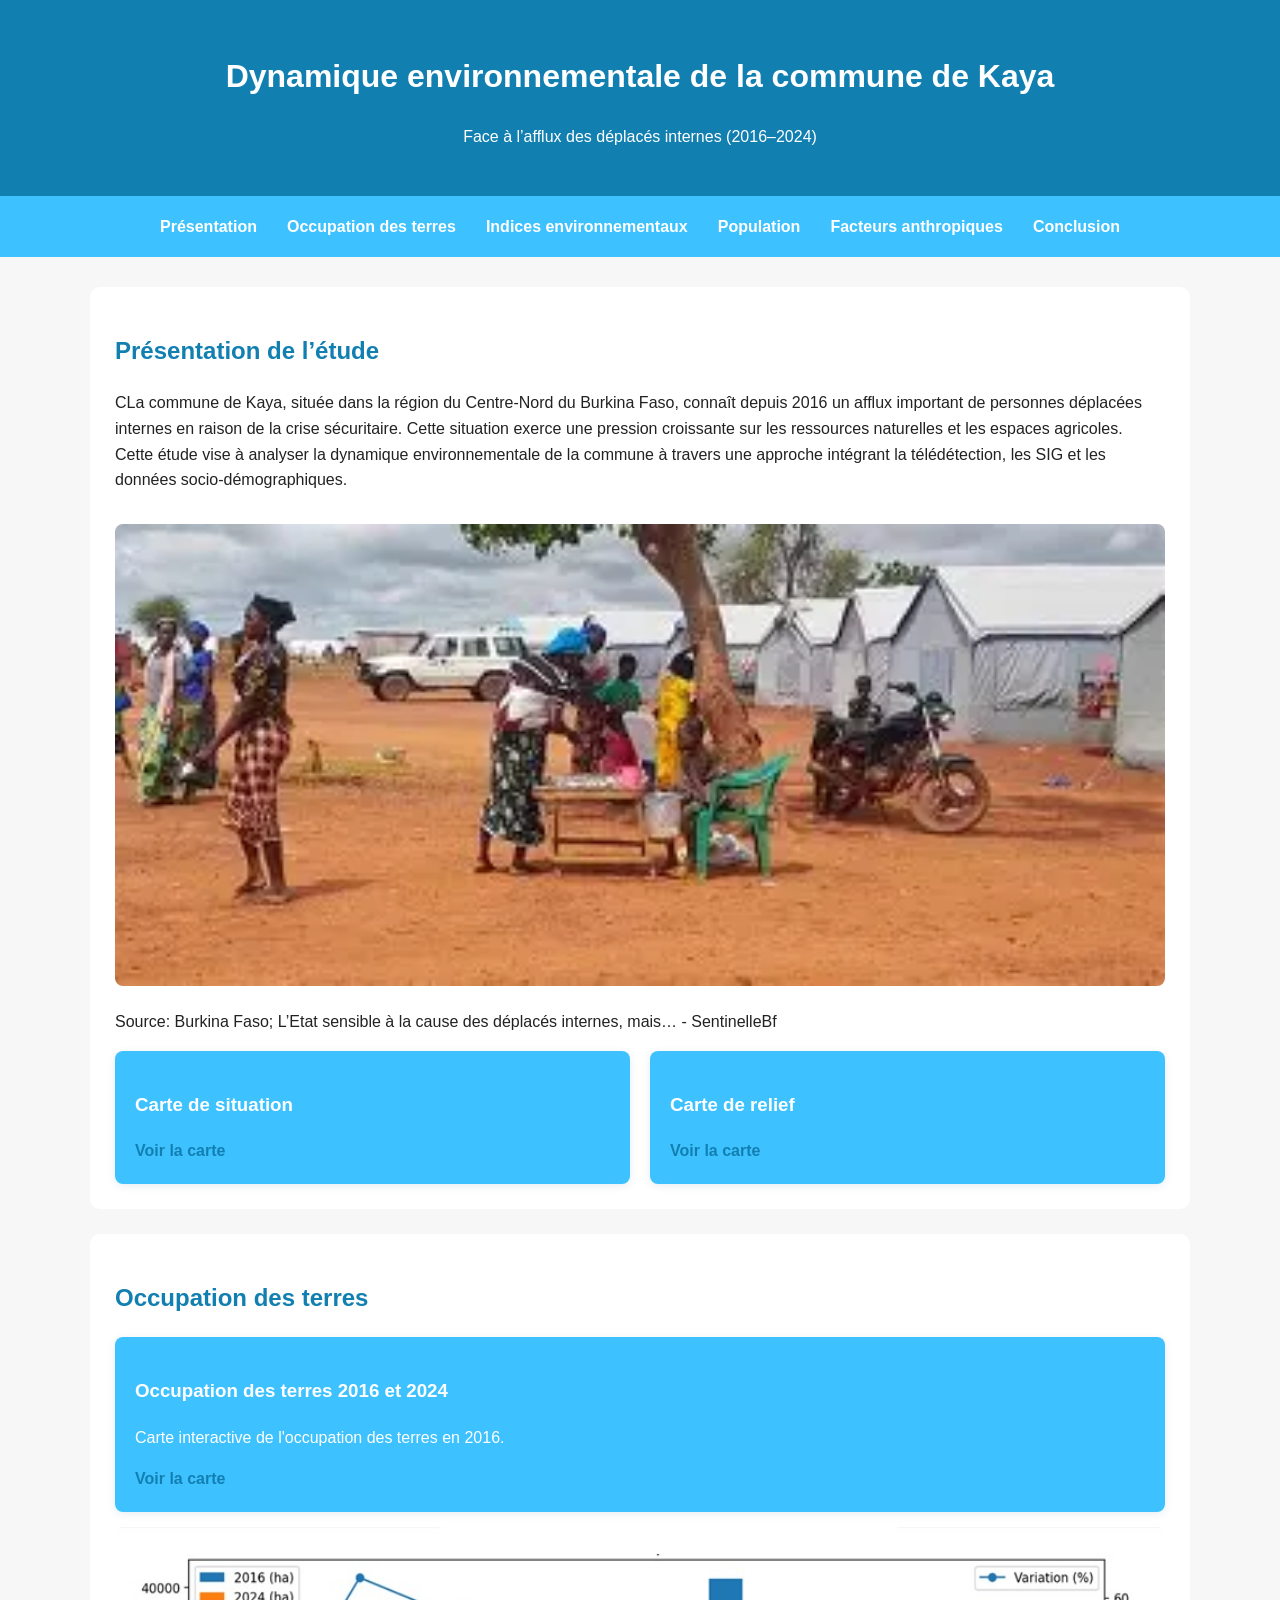
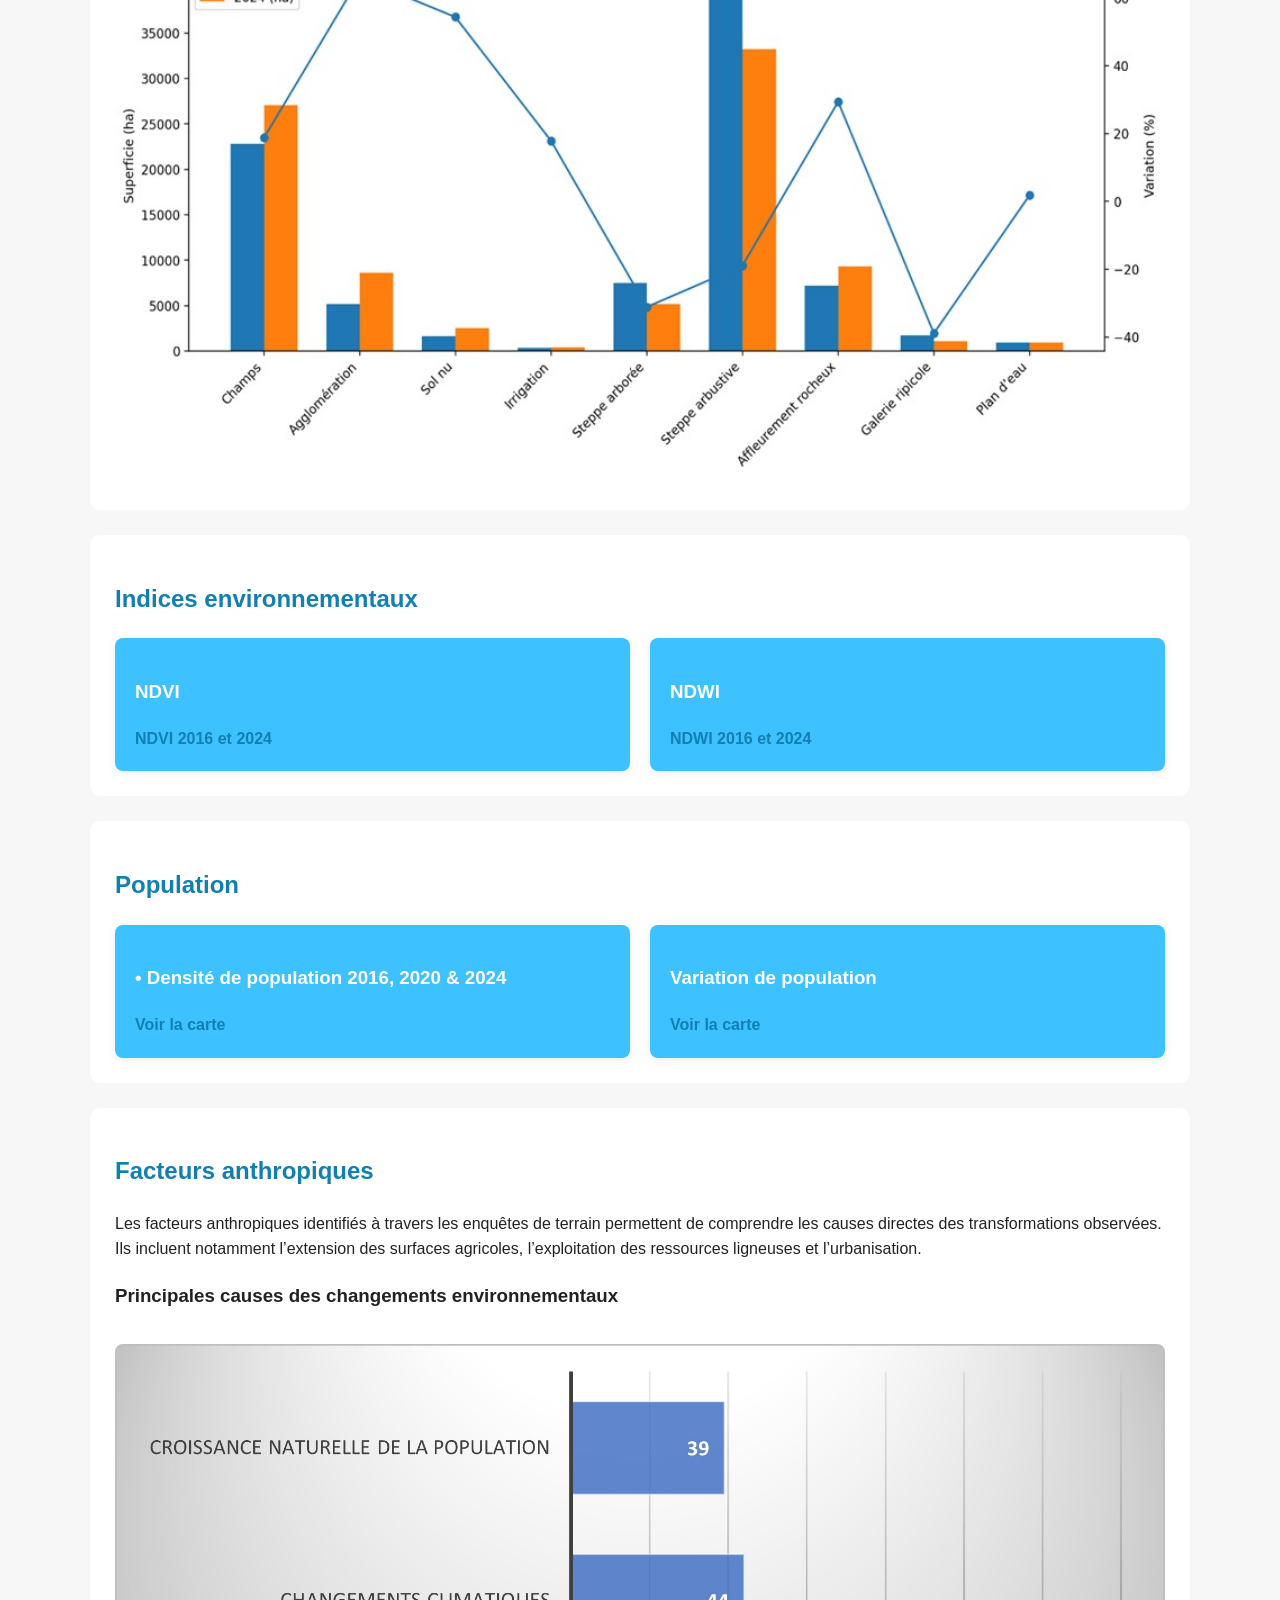
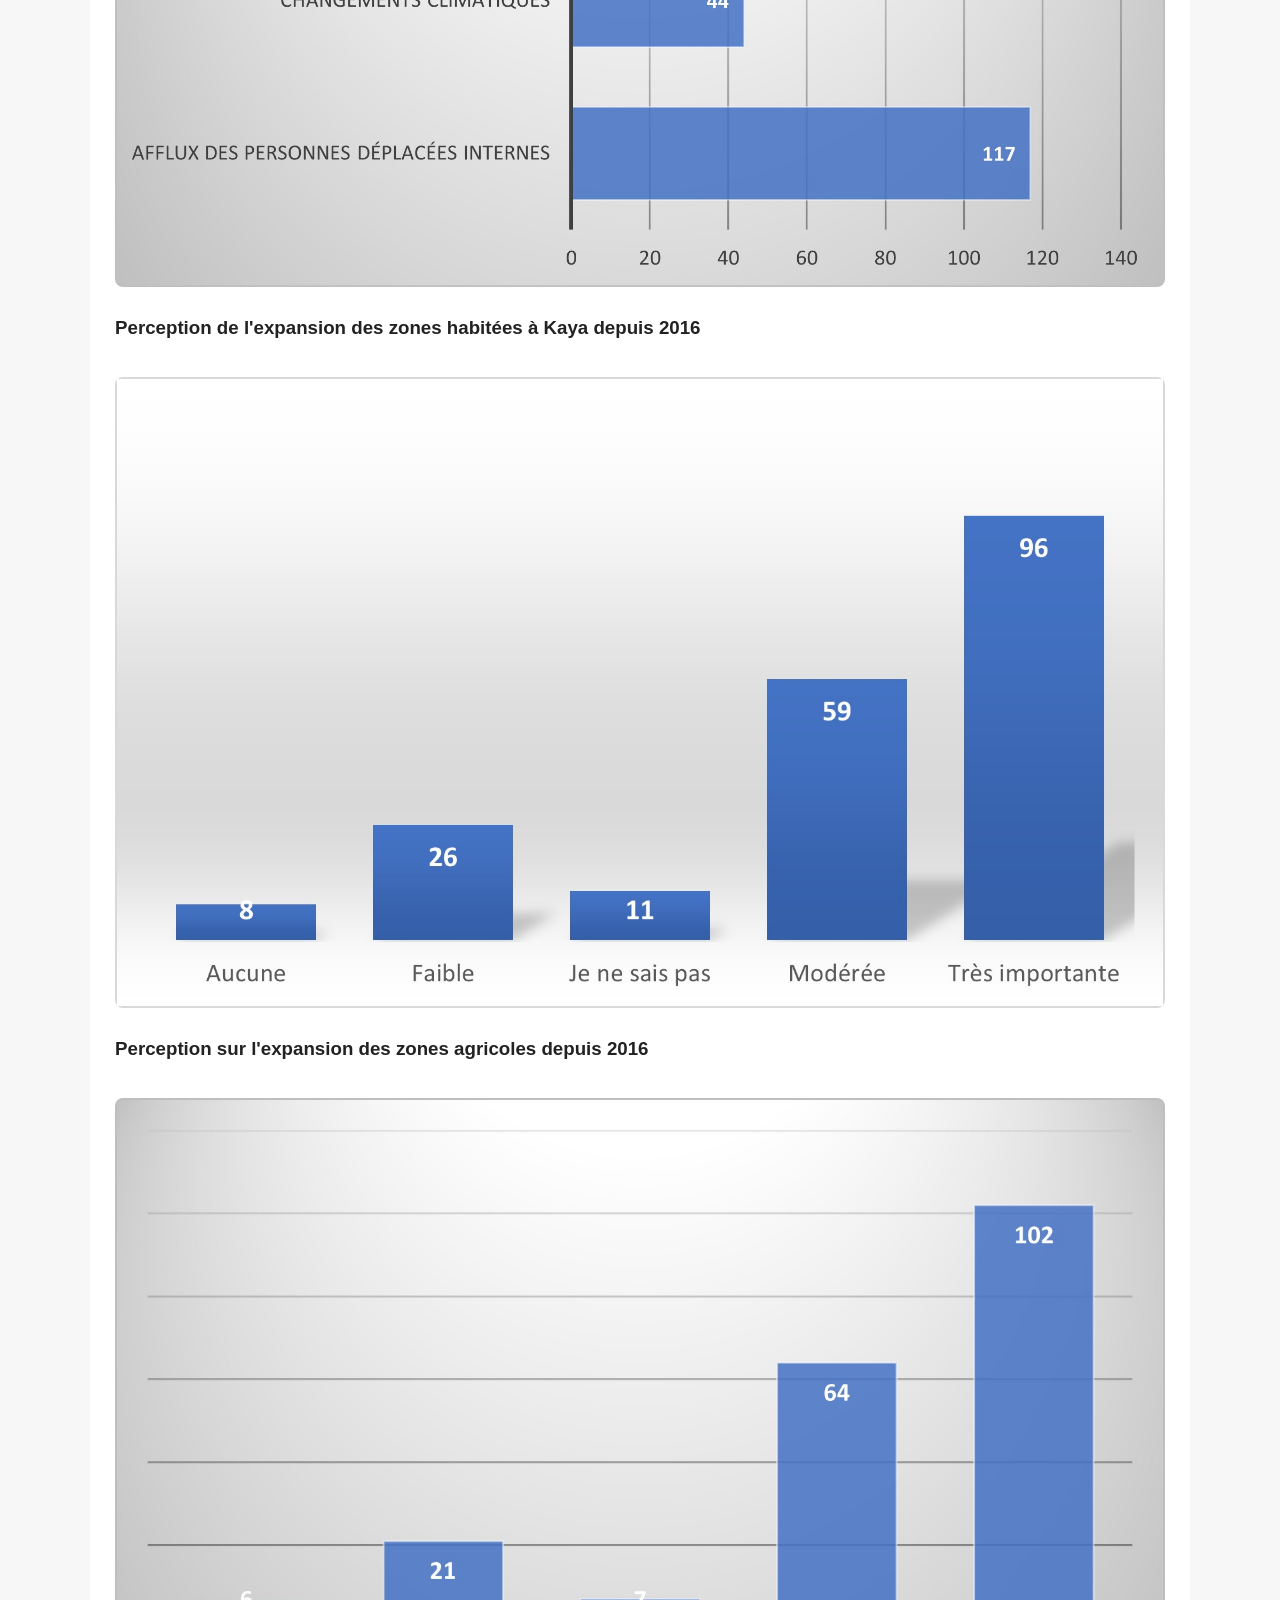
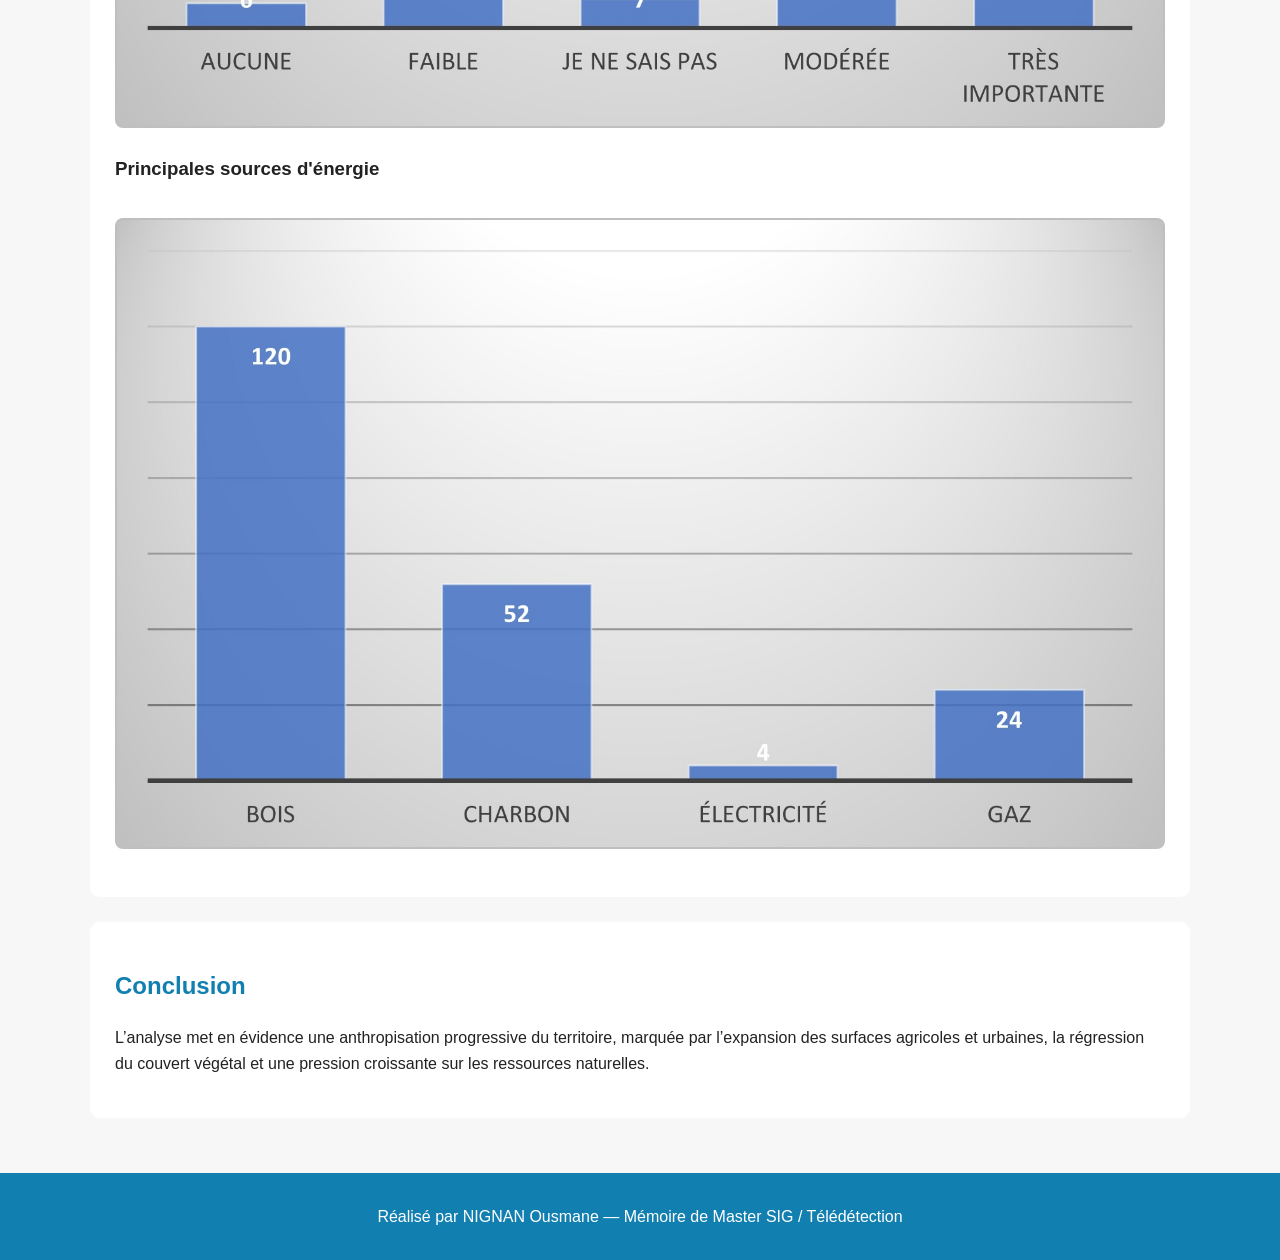
==== memoire.html @ faba4be0 "Update memoire.html" ====
<!DOCTYPE html>
<html lang="fr">
<head>
  <meta charset="UTF-8" />
  <meta name="viewport" content="width=device-width, initial-scale=1.0" />
  <title>Dynamique environnementale de Kaya</title>
  <link rel="stylesheet" href="memoire.css" />
</head>
<body>

  <header>
    <h1>Dynamique environnementale de la commune de Kaya</h1>
    <p>Face à l’afflux des déplacés internes (2016–2024)</p>
  </header>

  <nav>
    <ul>
      <li><a href="#presentation">Présentation</a></li>
      <li><a href="#occupation">Occupation des terres</a></li>
      <li><a href="#indices">Indices environnementaux</a></li>
      <li><a href="#population">Population</a></li>
      <li><a href="#facteurs">Facteurs anthropiques</a></li>
      <li><a href="#conclusion">Conclusion</a></li>
    </ul>
  </nav>

  <main>
    <section id="presentation">
      <h2>Présentation de l’étude</h2>
      <p>
        CLa commune de Kaya, située dans la région du Centre-Nord du Burkina Faso, connaît depuis 2016 un afflux important de personnes déplacées internes en raison de la crise sécuritaire. Cette situation exerce une pression croissante sur les ressources naturelles et les espaces agricoles.
Cette étude vise à analyser la dynamique environnementale de la commune à travers une approche intégrant la télédétection, les SIG et les données socio-démographiques.

      </p>
      <img src="images/deplace2.webp" alt="Carte de localisation de Kaya" class="image-large">
      <p>Source: Burkina Faso; L’Etat sensible à la cause des déplacés internes, mais… - SentinelleBf</p>
      <div class="card-grid">
        <div class="card">
          <h3>Carte de situation</h3>
          <a href="" target="_self">Voir la carte</a>
        </div>

      <div class="card-grid">
        <div class="card">
          <h3>Carte de relief</h3>
          <a href="elevation/index.html" target="_self">Voir la carte</a>
        </div>
        
    </section>

    <section id="occupation">
      <h2>Occupation des terres</h2>
      <div class="card-grid">
        <div class="card">
          <h3>Occupation des terres 2016 et 2024</h3>
          <p>Carte interactive de l'occupation des terres en 2016.</p>
          <a href="evol/qgis2web_2026_04_05-16_47_26_605188/occupation_des_terres2016_2024/index.html" target="_self">Voir la carte</a>
        </div>
      </div>
      <img src="images/graphiques/evolutionsuperficies.jpeg" alt="Graphique évolution occupation des terres" class="image-large">
    </section>

     <section id="indices">
      <h2>Indices environnementaux</h2>
      <div class="card-grid">
        <div class="card">
          <h3>NDVI</h3>
          <a href="mdvi/index.html">NDVI 2016 et 2024</a>
        </div>
        <div class="card">
          <h3>NDWI</h3>
          <a href="mdwi/index.html">NDWI 2016 et 2024</a>
        </div>
      </div>
    </section>

    <section id="population">
      <h2>Population</h2>
      <div class="card-grid">
        <div class="card">
          <h3>•	Densité de population 2016, 2020 & 2024</h3>
          <a href="population/worldpop_2016.html">Voir la carte</a>
          
        </div>
        <div class="card">
          <h3>Variation de population</h3>
          <a href="variation_de_population/index.html" target="_self">Voir la carte</a>
        </div>
      </div>
    </section>
    <section id="facteurs">
      <h2>Facteurs anthropiques</h2>
      <p>
        Les facteurs anthropiques identifiés à travers les enquêtes de terrain permettent de comprendre les causes directes des transformations observées. Ils incluent notamment l’extension des surfaces agricoles, l’exploitation des ressources ligneuses et l’urbanisation.
      </p>
      <div></div>
      <p>
        <h3>Principales causes des changements environnementaux</h3>
      <img src="images/graphiques/principalescauses.jpg" alt="Principales causes des changements environnementaux" class="image-large">
      </p>
      </div>
      <div>
      <p>
      <h3>Perception de l'expansion des zones habitées à Kaya depuis 2016</h3>
      <img src="images/graphiques/perception.jpg" alt="Perception de l'expansion des zones habitées à Kaya depuis 2016" class="image-large">
      </div>
      </p>
      <div>
      <p><h3>Perception sur l'expansion des zones agricoles depuis 2016</h3>
      <img src="images/graphiques/perception2.jpg" alt="Perception sur l'expansion des zones agricoles depuis 2016" class="image-large">
      </p>
      </div>
      <div>
      <p><h3>Principales sources d'énergie</h3>
      <img src="images/graphiques/principalessources.jpg" alt="Principales sources d'énergie" class="image-large">
        </p>
      </div>
    </section>

    <section id="conclusion">
      <h2>Conclusion</h2>
      <p>
        L’analyse met en évidence une anthropisation progressive du territoire,
        marquée par l’expansion des surfaces agricoles et urbaines,
        la régression du couvert végétal et une pression croissante sur les ressources naturelles.
      </p>
    </section>
  </main>

  <footer>
    <p>Réalisé par NIGNAN Ousmane — Mémoire de Master SIG / Télédétection</p>
  </footer>

</body>
</html>
---- memoire.css ----
body {
  font-family: Arial, sans-serif;
  margin: 0;
  background: #f7f7f7;
  color: #222;
  line-height: 1.6;
}

header {
  background: #127fb1;
  color: white;
  text-align: center;
  padding: 30px 20px;
}

header:hover {
  background: #3ec2ff;
  transition: background 0.3s ease, color 0.3s ease;
}

nav {
  background: #3ec2ff;
  padding: 10px 0;
}



nav ul {
  display: flex;
  justify-content: center;
  flex-wrap: wrap;
  list-style: none;
  margin: 0;
  padding: 0;
}

nav ul li {
  margin: 8px 15px;
}

nav ul li a {
  color: rgb(255, 255, 255);
  text-decoration: none;
  font-weight: bold;
}

nav ul li a:hover {
  color: #127fb1;
  transition: color 0.3s ease;
}

main {
  max-width: 1100px;
  margin: auto;
  padding: 30px 20px;
}

section {
  background: white;
  margin-bottom: 25px;
  padding: 25px;
  border-radius: 10px;
}

h2 {
  color: #127fb1;
}

.card-grid {
  display: grid;
  grid-template-columns: repeat(auto-fit, minmax(250px, 1fr));
  gap: 20px;
}

.card {
  border-radius: 8px;
  padding: 20px;
  background: #3ec2ff;
  box-shadow: 0 2px 8px rgba(31, 78, 121, 0.1);
  transition: all 0.3s ease;
  color: #ffffff;
}
.card:hover {
  box-shadow: 0 6px 16px rgba(31, 78, 121, 0.2);
  transform: translateY(-4px);
  border-color: #127fb1;
  background: #ffffff;
  color: #127fb1;
}

.card a {
  color: #127fb1;
  text-decoration: none;
  font-weight: bold;
}

.image-large {
  width: 100%;
  margin-top: 15px;
  border-radius: 8px;
}


footer {
  background: #127fb1;
  color: white;
  text-align: center;
  padding: 15px;
}
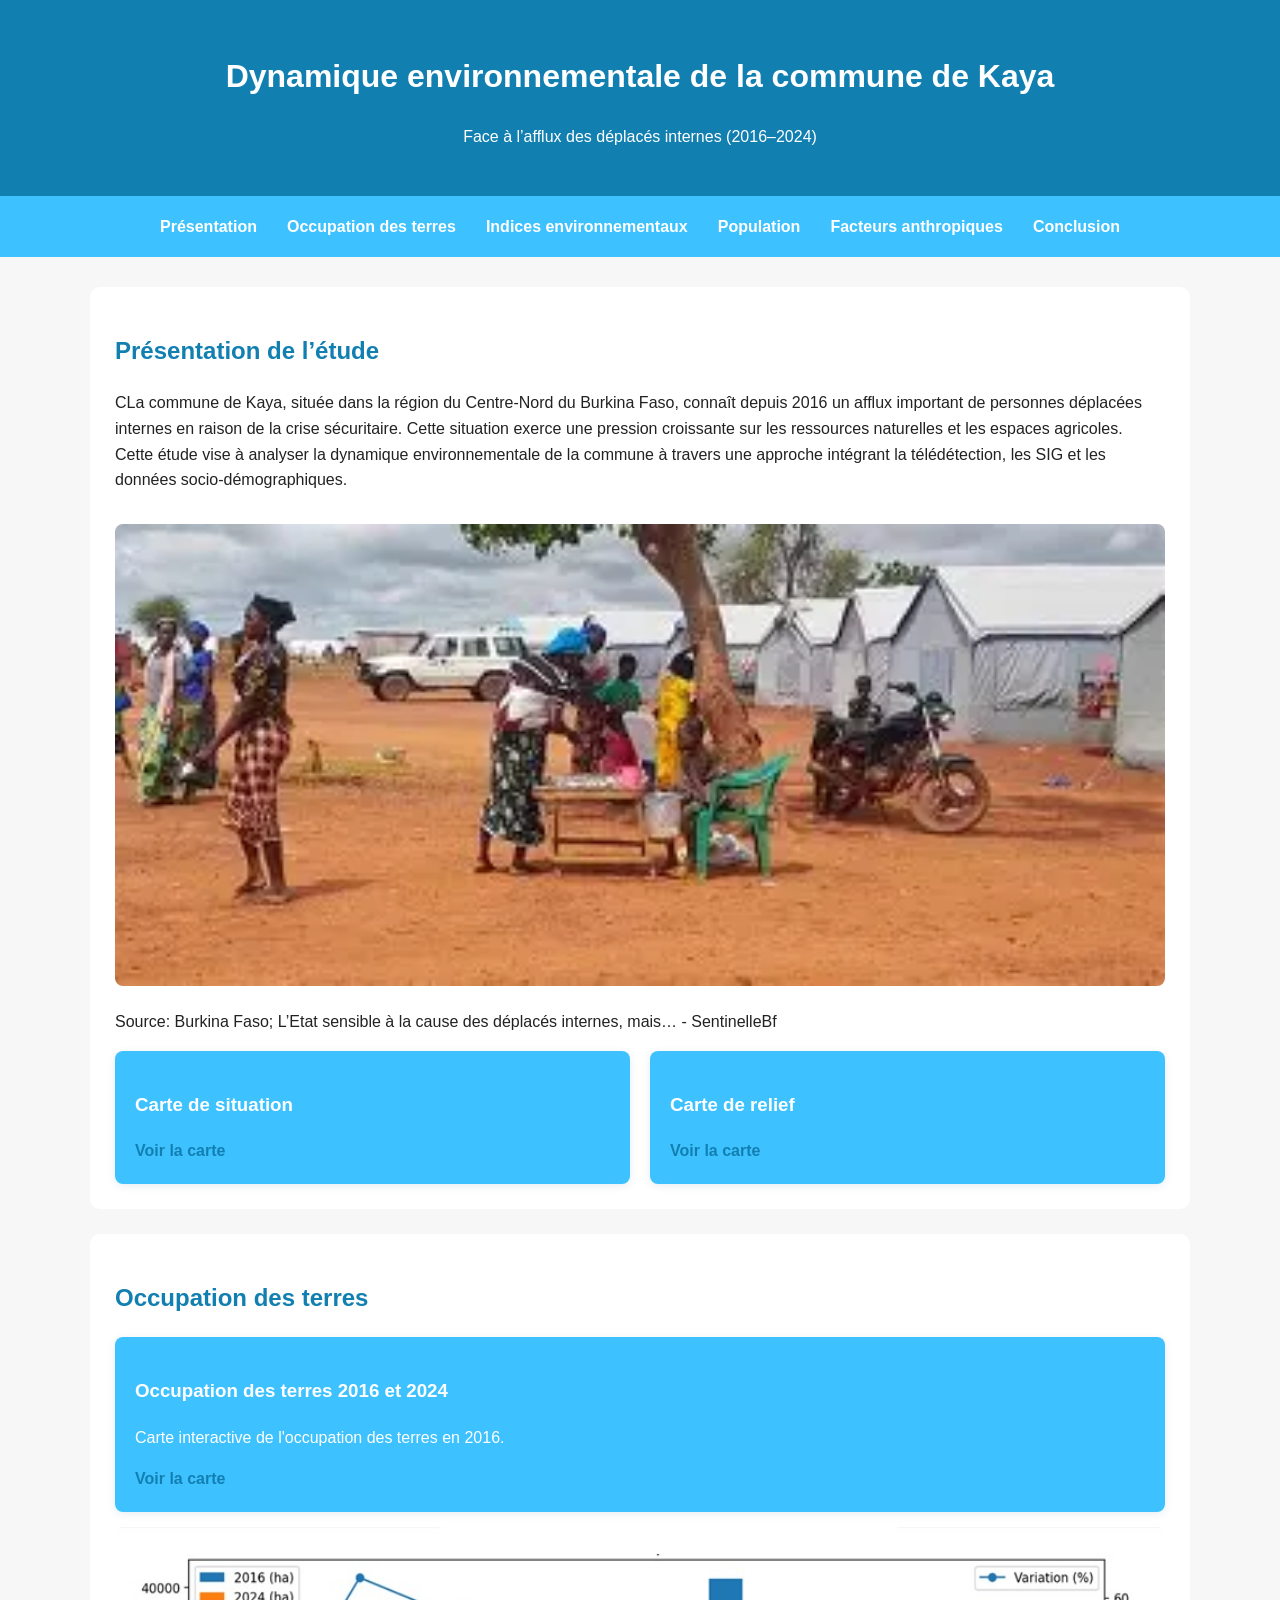
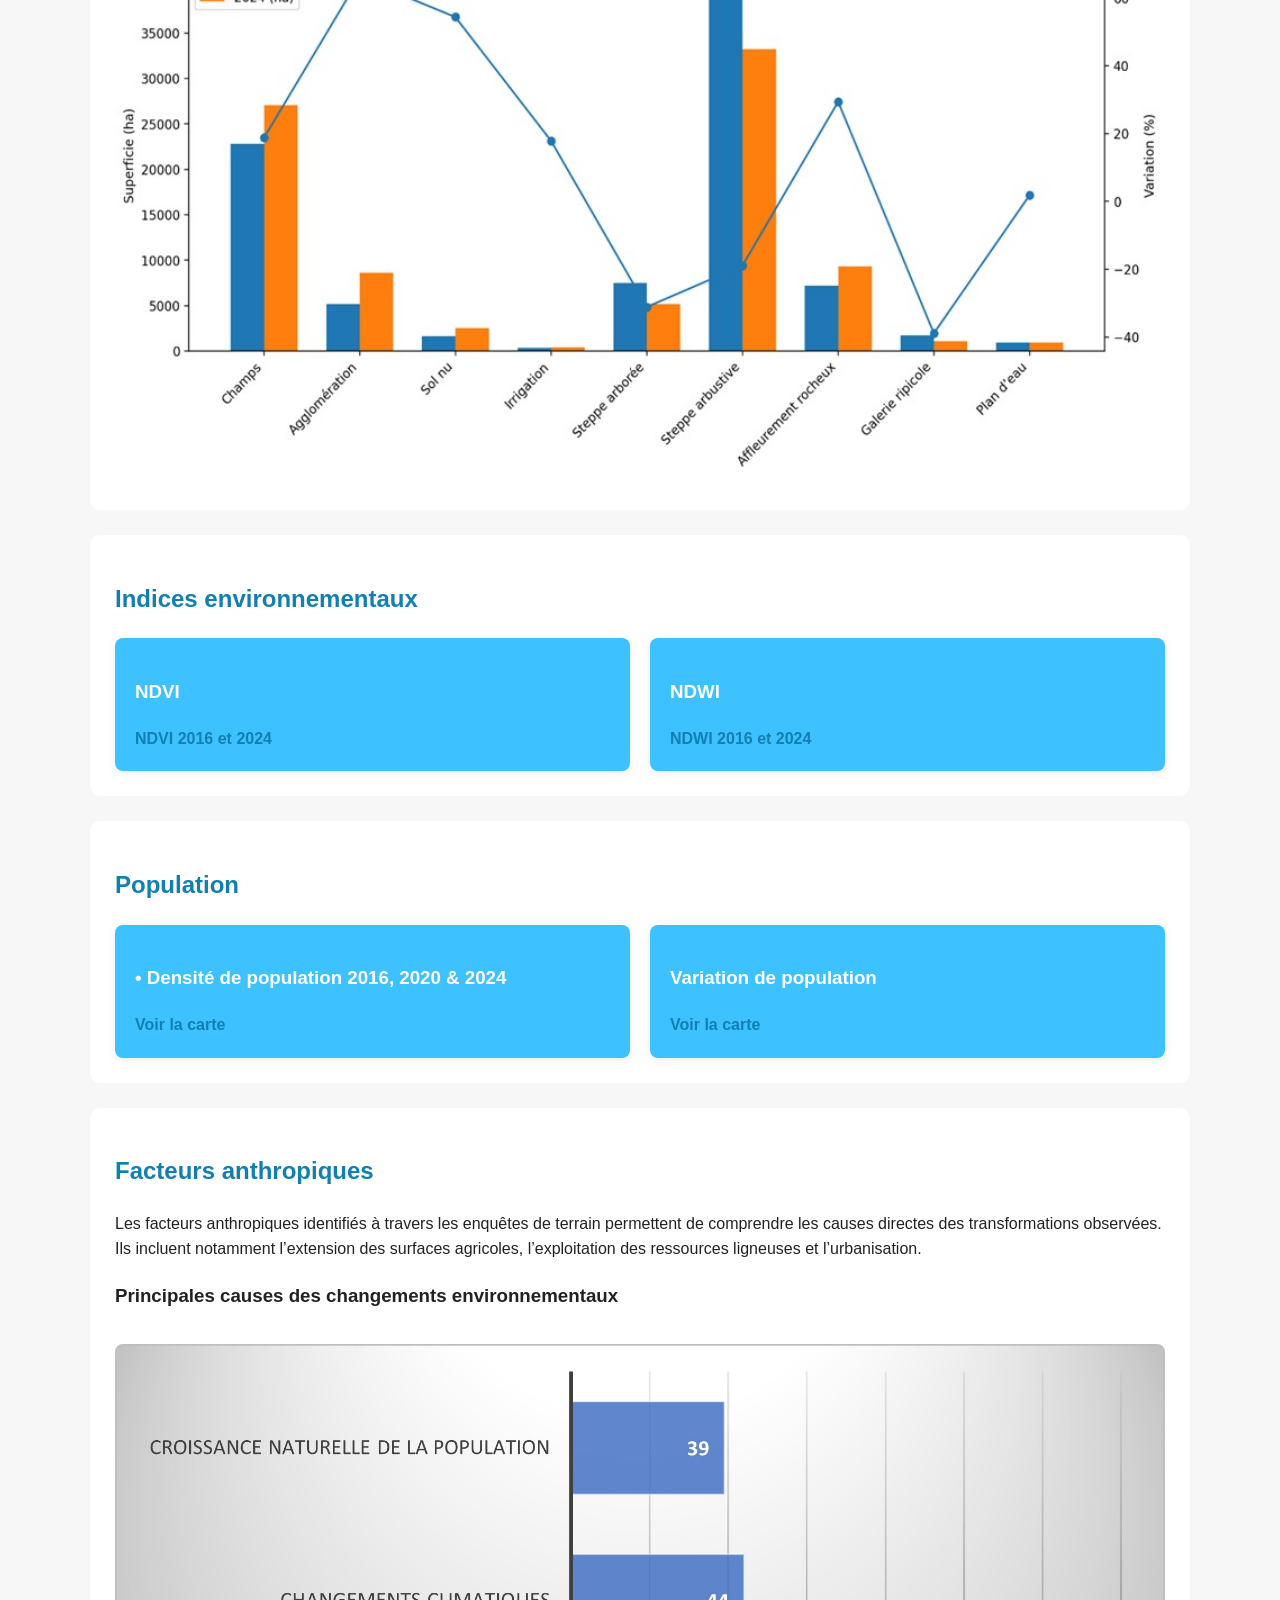
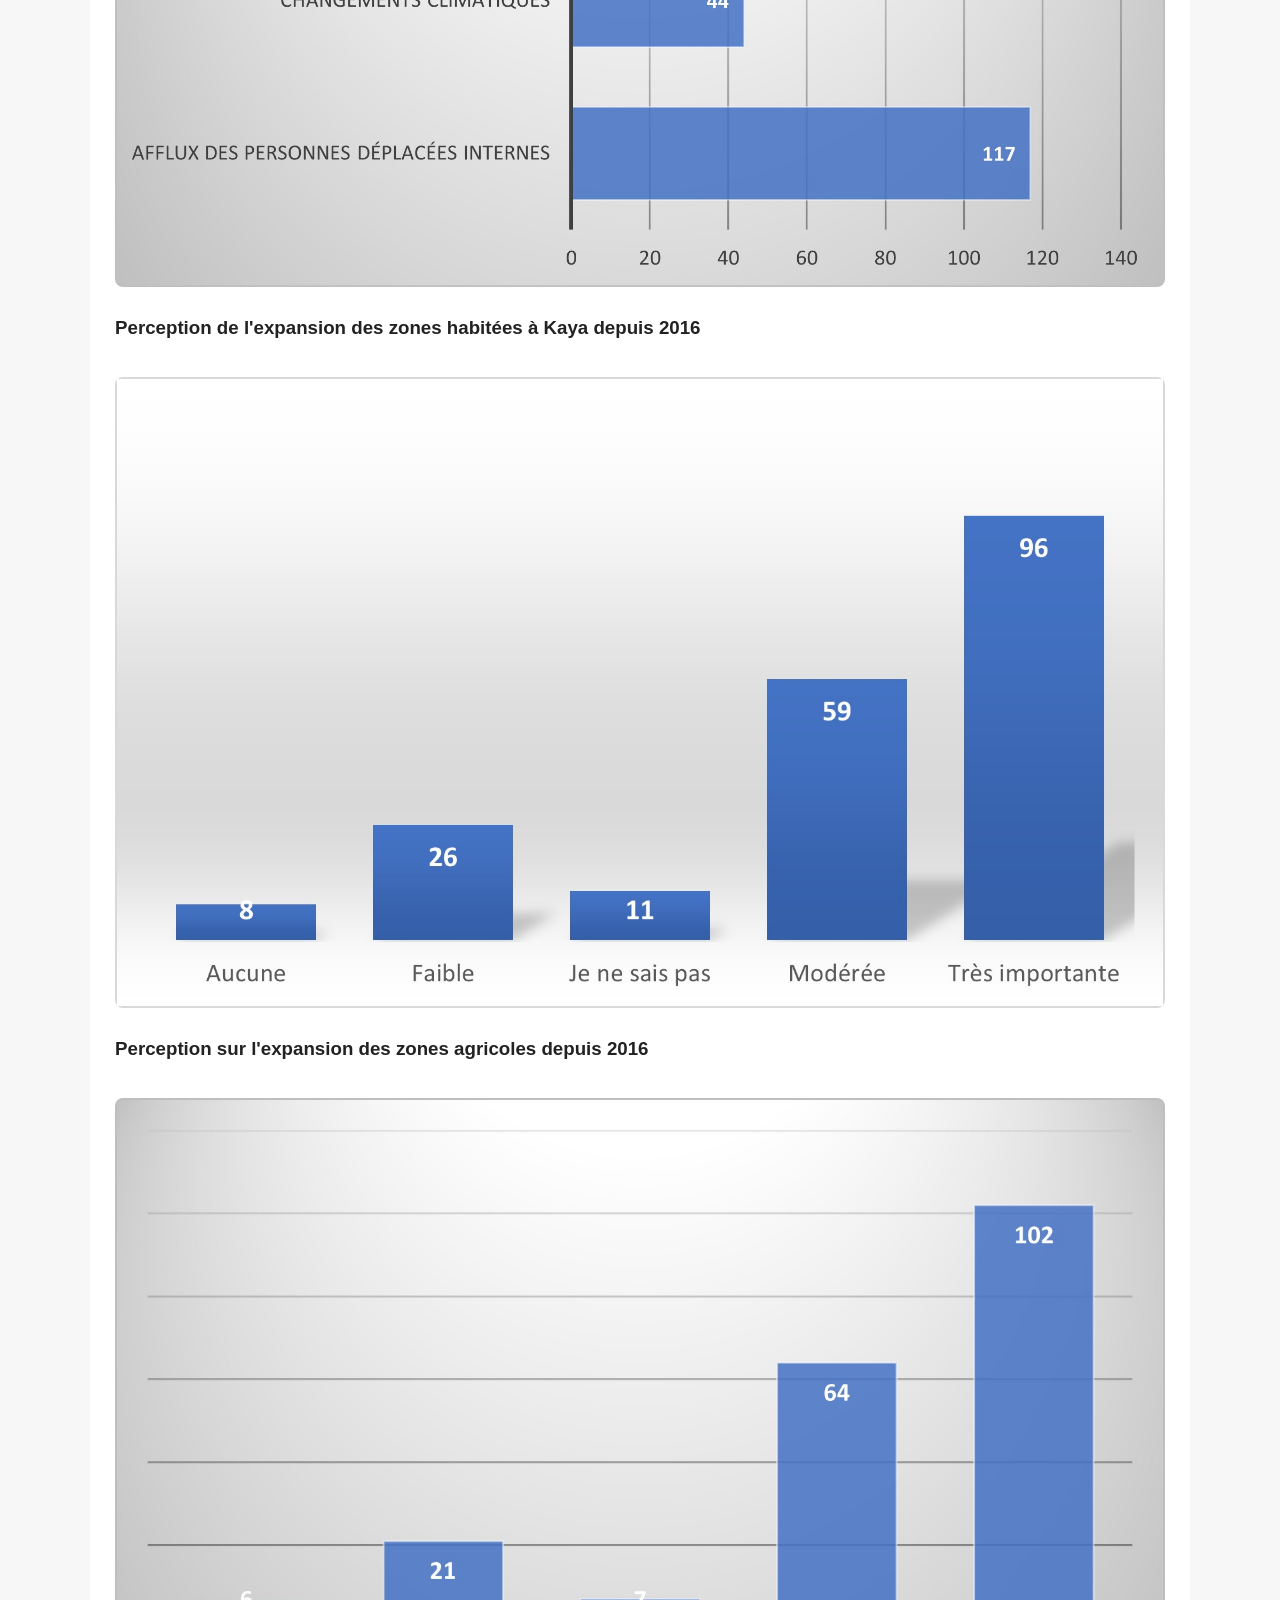
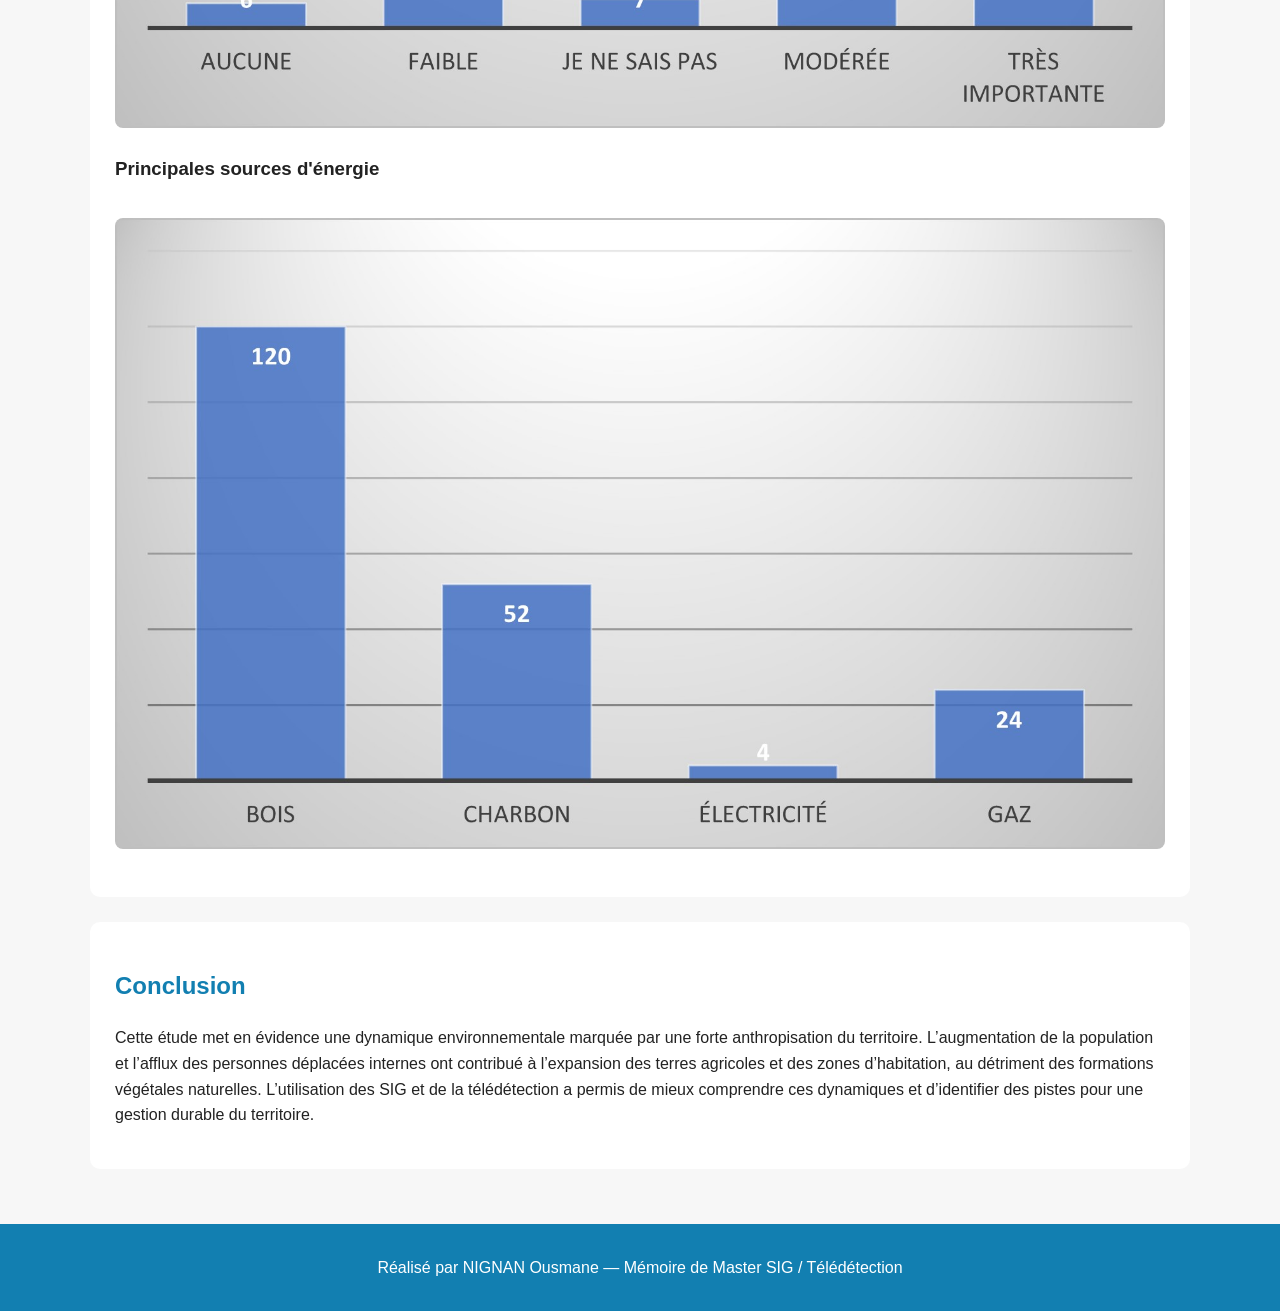
==== commit 65f3ddb8: "Update memoire.html" ====
--- a/memoire.html
+++ b/memoire.html
@@ -120,9 +120,9 @@
     <section id="conclusion">
       <h2>Conclusion</h2>
       <p>
-        L’analyse met en évidence une anthropisation progressive du territoire,
-        marquée par l’expansion des surfaces agricoles et urbaines,
-        la régression du couvert végétal et une pression croissante sur les ressources naturelles.
+        Cette étude met en évidence une dynamique environnementale marquée par une forte anthropisation du territoire. L’augmentation de la population et l’afflux des personnes déplacées internes ont contribué à l’expansion des terres agricoles et des zones d’habitation, au détriment des formations végétales naturelles.
+L’utilisation des SIG et de la télédétection a permis de mieux comprendre ces dynamiques et d’identifier des pistes pour une gestion durable du territoire.
+
       </p>
     </section>
   </main>
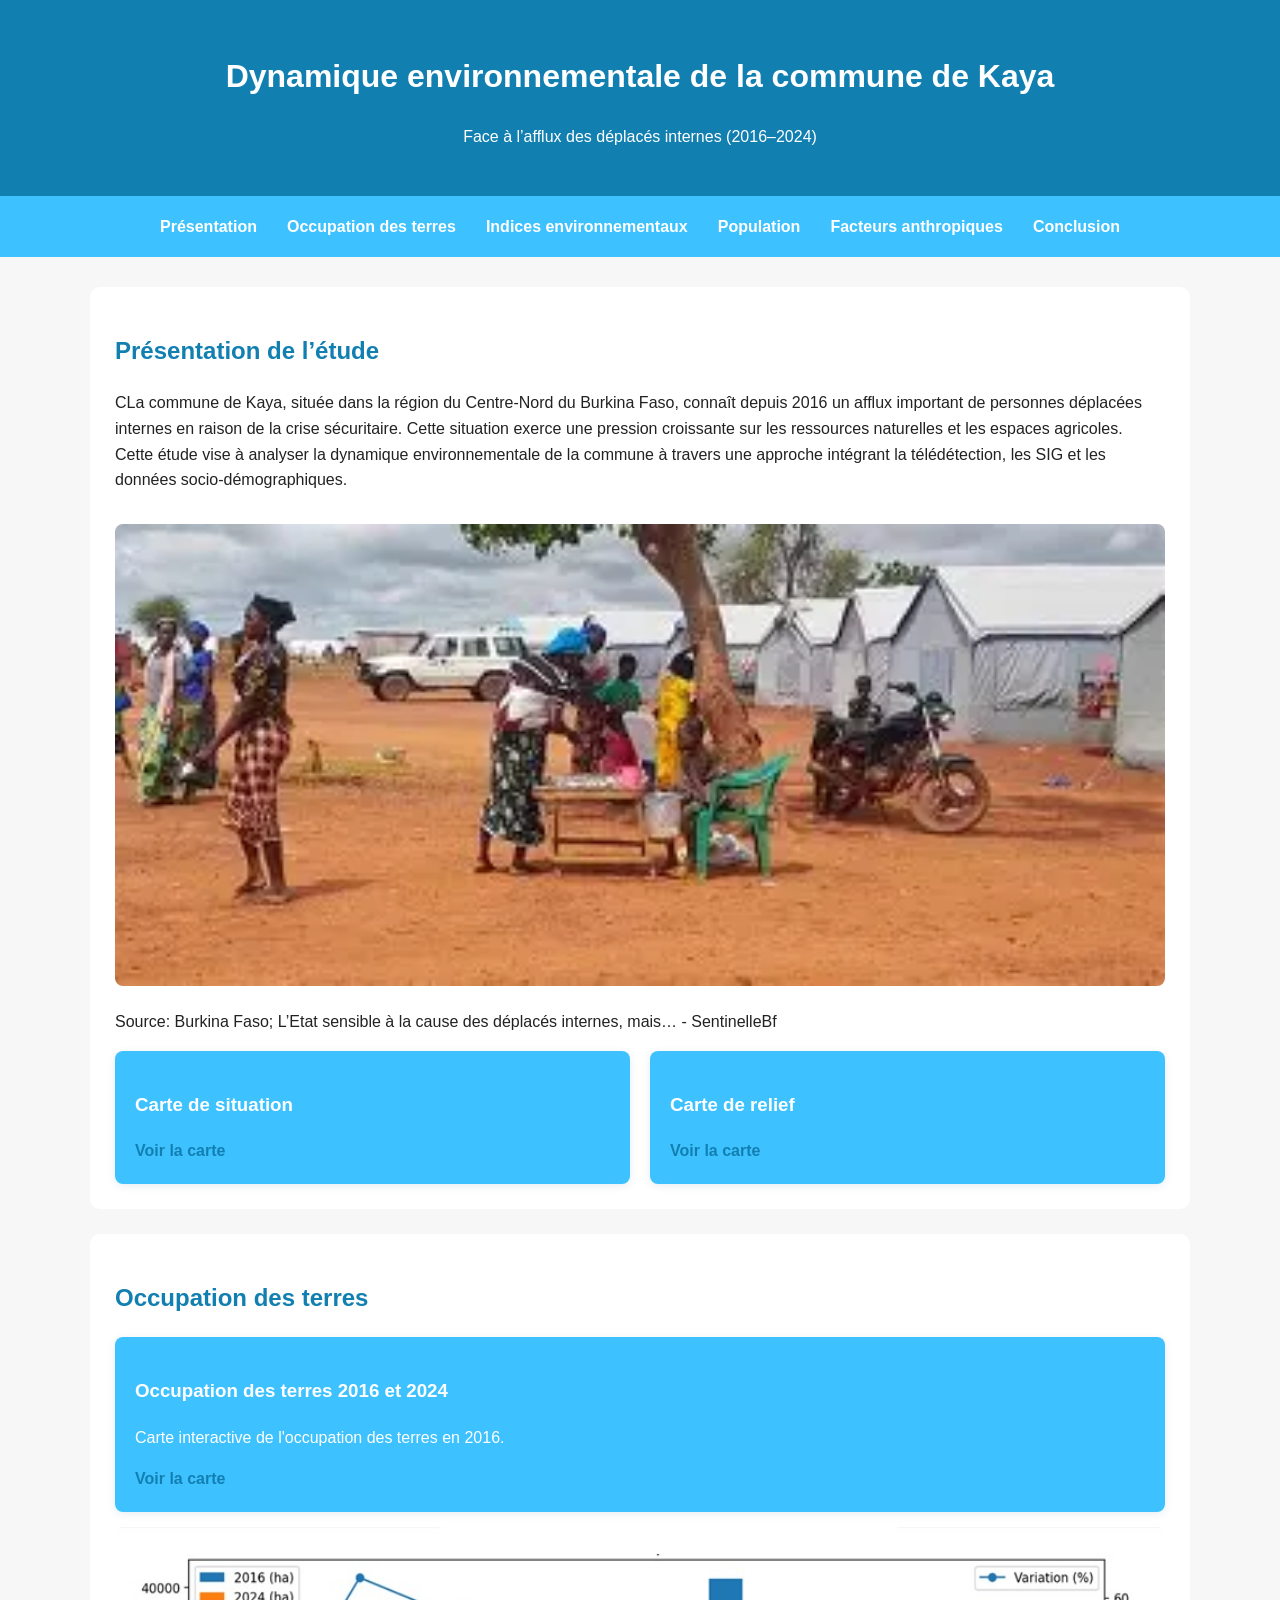
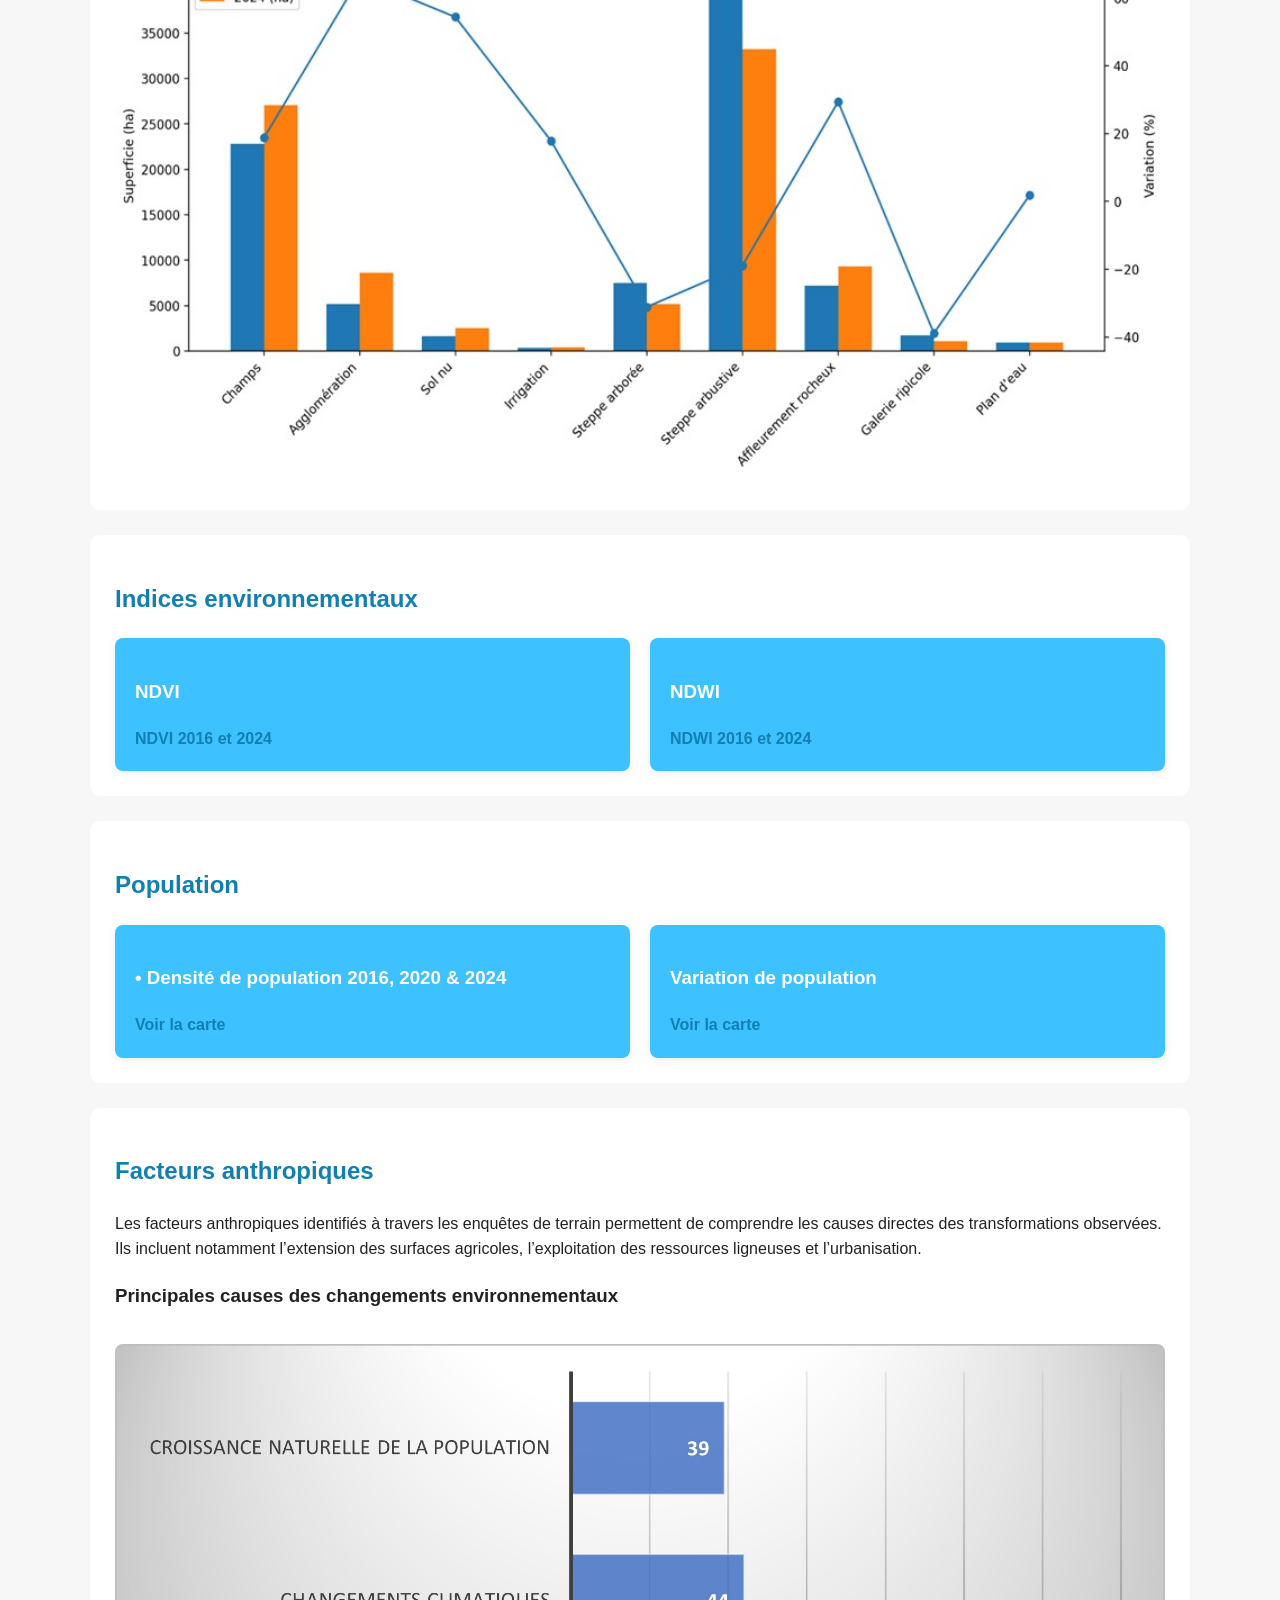
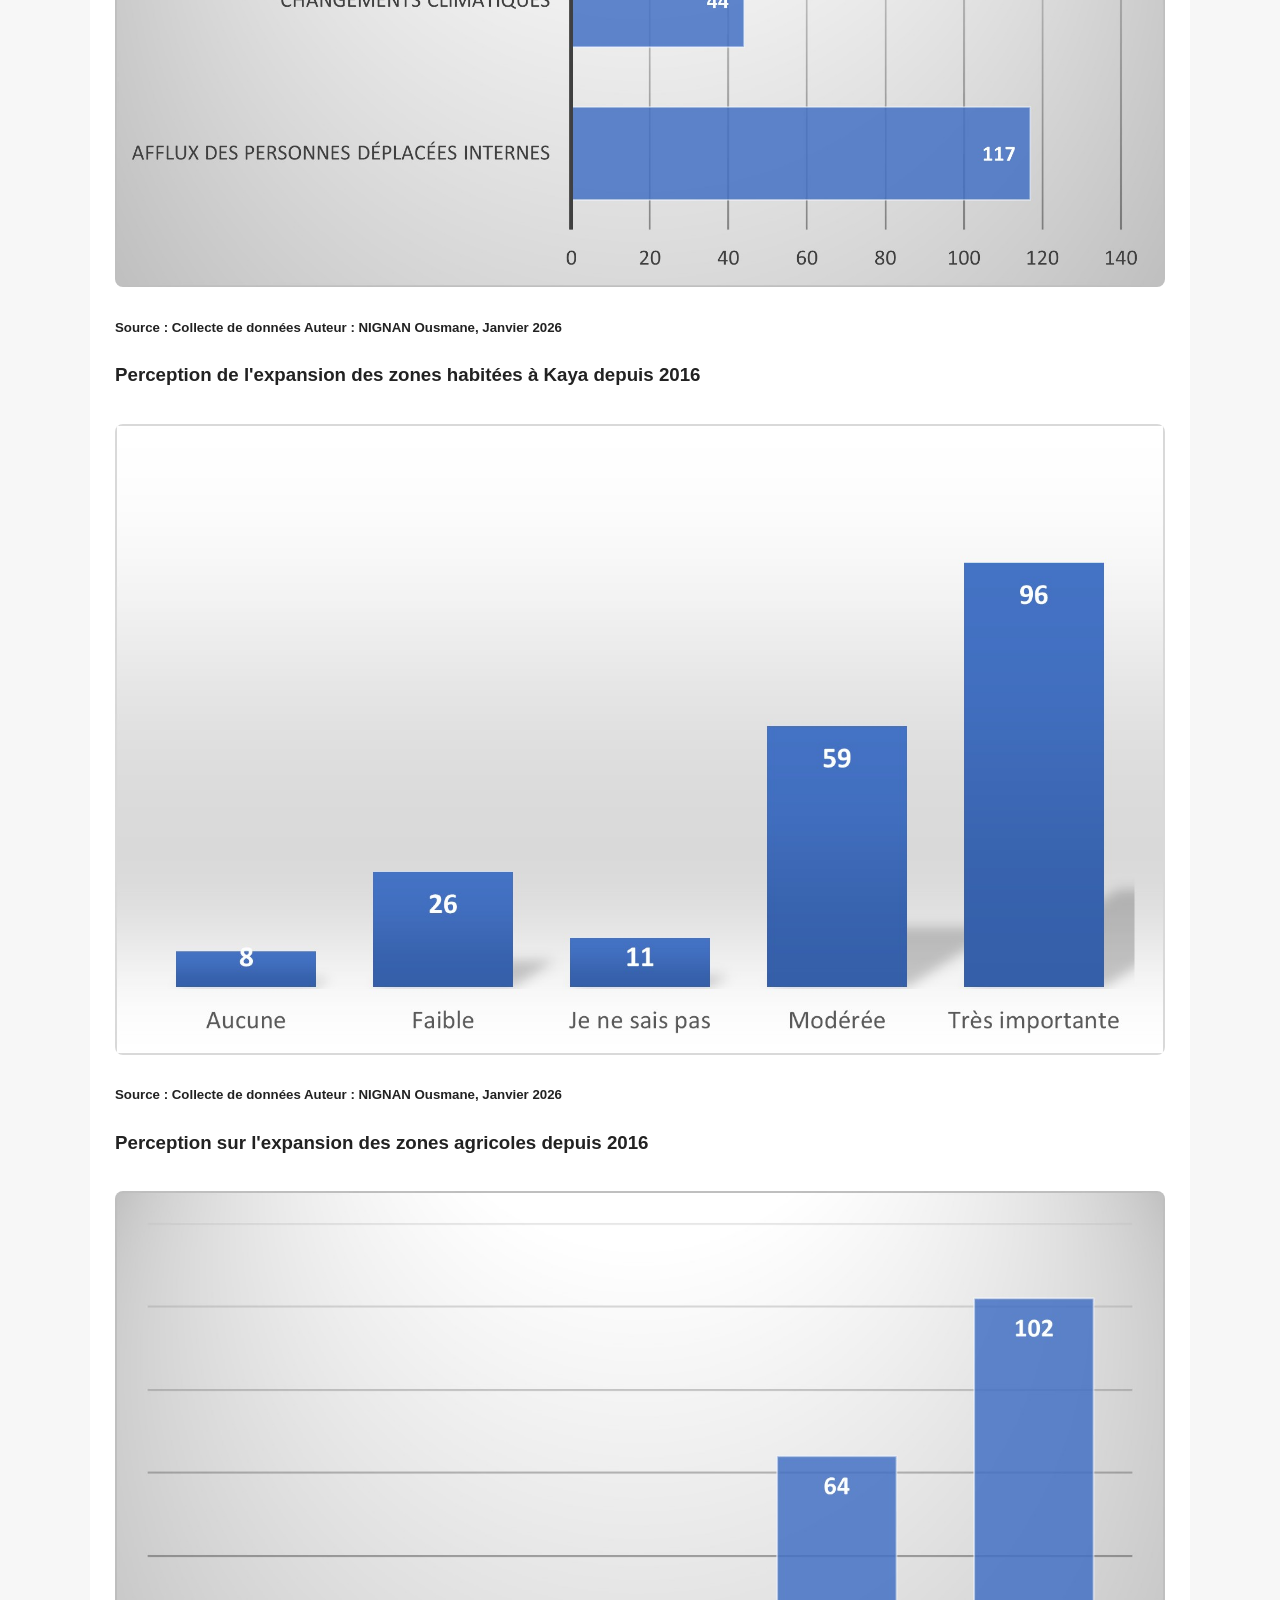
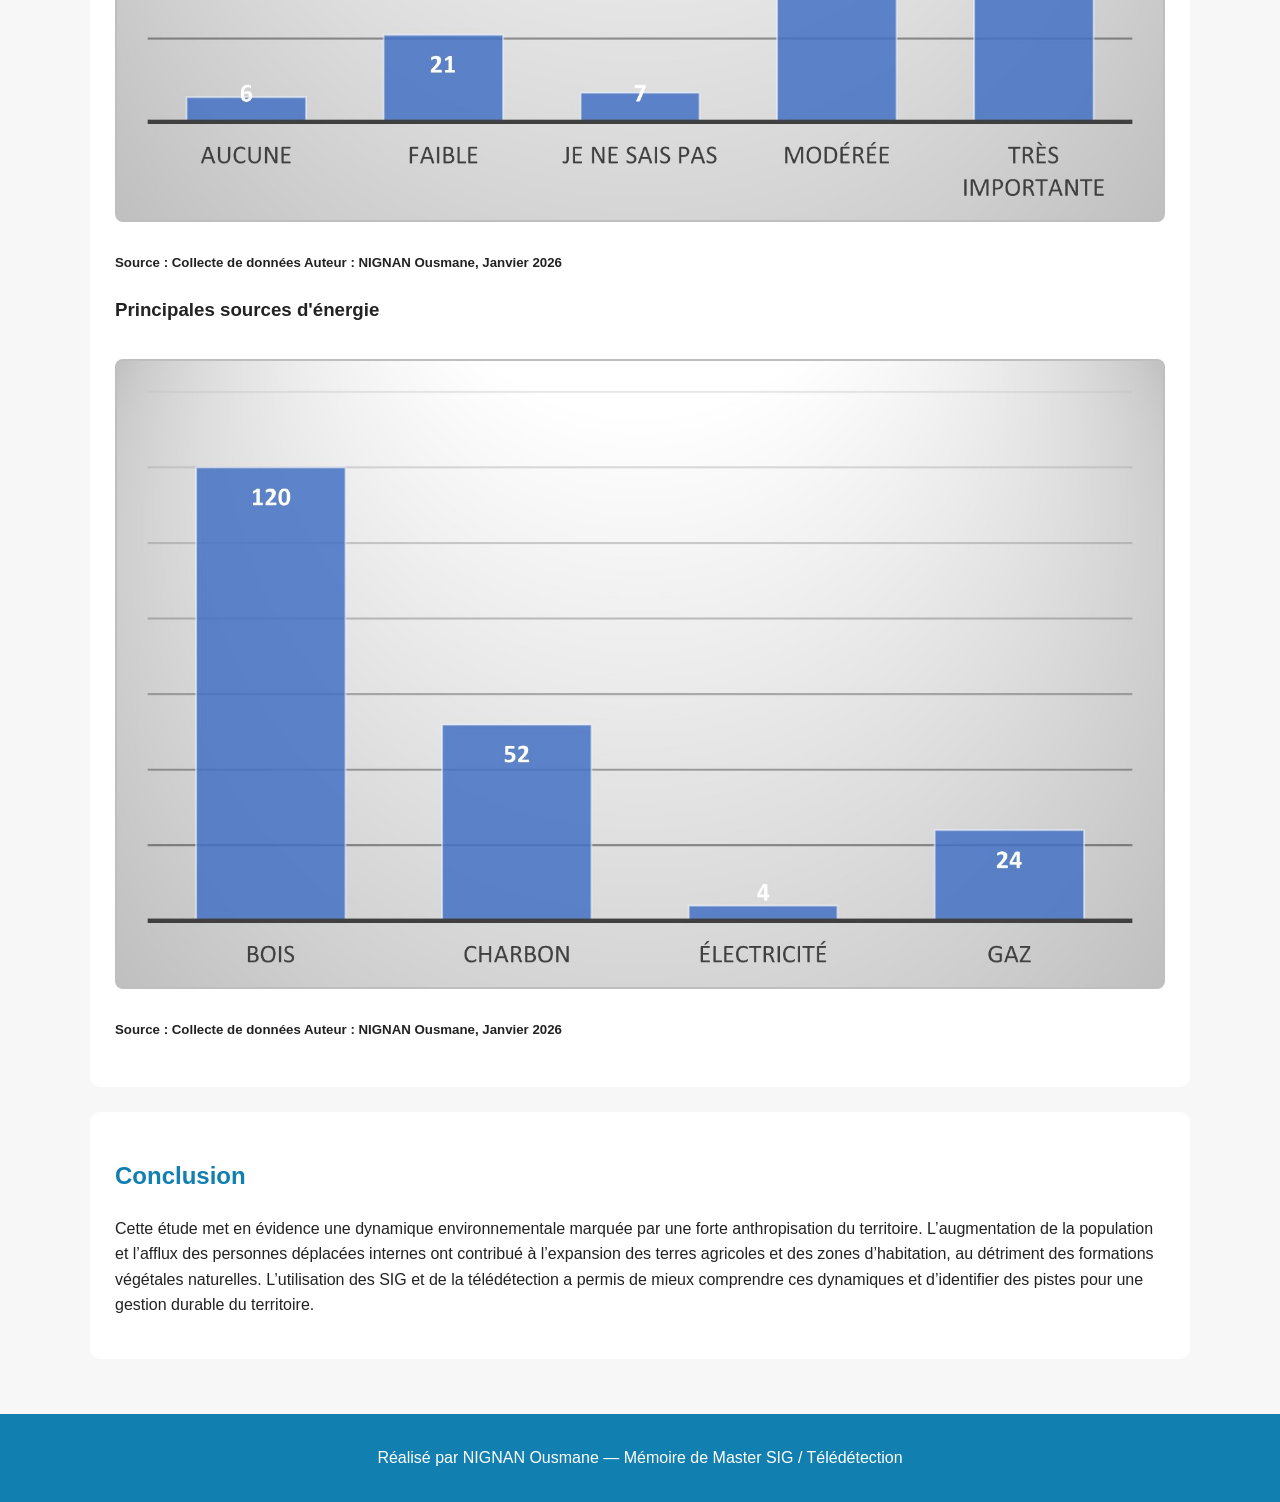
==== commit e9c188aa: "Update memoire.html" ====
--- a/memoire.html
+++ b/memoire.html
@@ -97,22 +97,26 @@
       <p>
         <h3>Principales causes des changements environnementaux</h3>
       <img src="images/graphiques/principalescauses.jpg" alt="Principales causes des changements environnementaux" class="image-large">
+        <h5>Source : Collecte de données                Auteur : NIGNAN Ousmane, Janvier 2026</h5>
       </p>
       </div>
       <div>
       <p>
       <h3>Perception de l'expansion des zones habitées à Kaya depuis 2016</h3>
       <img src="images/graphiques/perception.jpg" alt="Perception de l'expansion des zones habitées à Kaya depuis 2016" class="image-large">
+        <h5>Source : Collecte de données                Auteur : NIGNAN Ousmane, Janvier 2026</h5>
+      </p>
       </div>
-      </p>
       <div>
       <p><h3>Perception sur l'expansion des zones agricoles depuis 2016</h3>
       <img src="images/graphiques/perception2.jpg" alt="Perception sur l'expansion des zones agricoles depuis 2016" class="image-large">
+        <h5>Source : Collecte de données                Auteur : NIGNAN Ousmane, Janvier 2026</h5>
       </p>
       </div>
       <div>
       <p><h3>Principales sources d'énergie</h3>
       <img src="images/graphiques/principalessources.jpg" alt="Principales sources d'énergie" class="image-large">
+        <h5>Source : Collecte de données                Auteur : NIGNAN Ousmane, Janvier 2026</h5>
         </p>
       </div>
     </section>
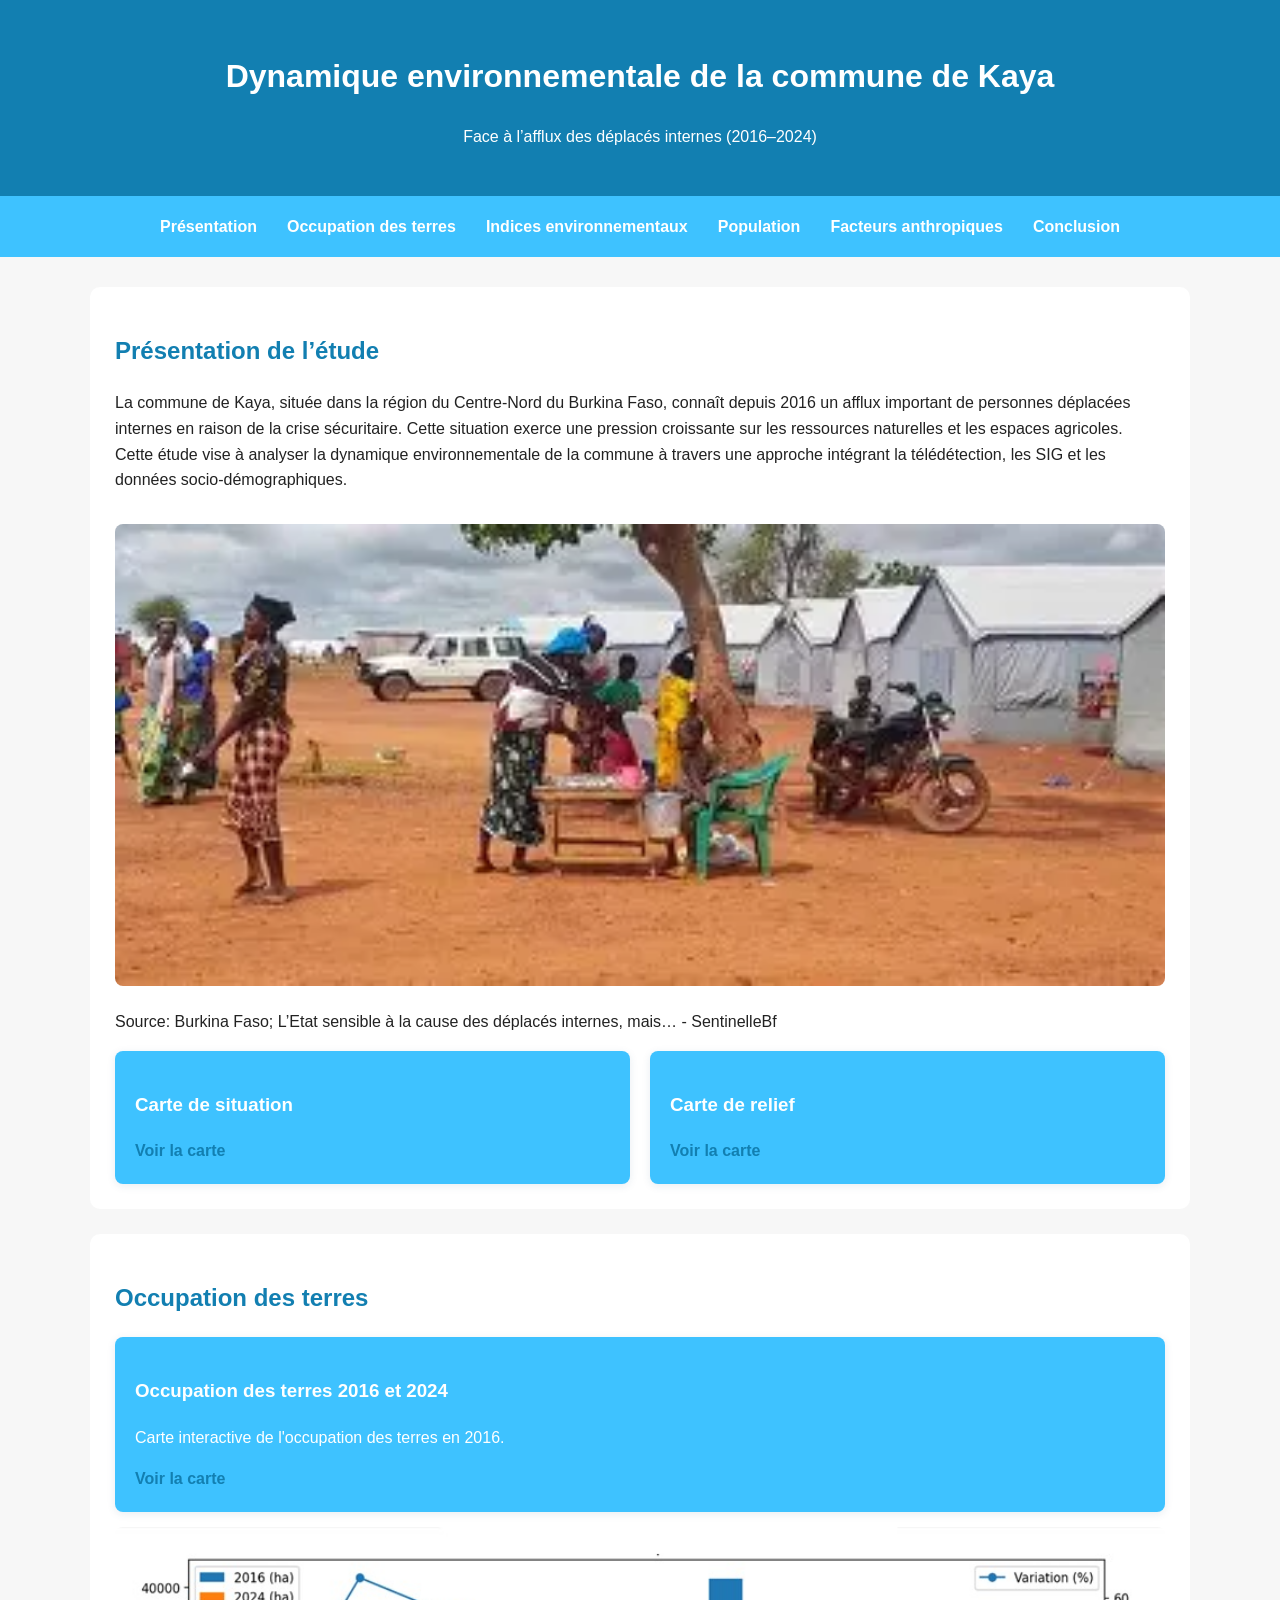
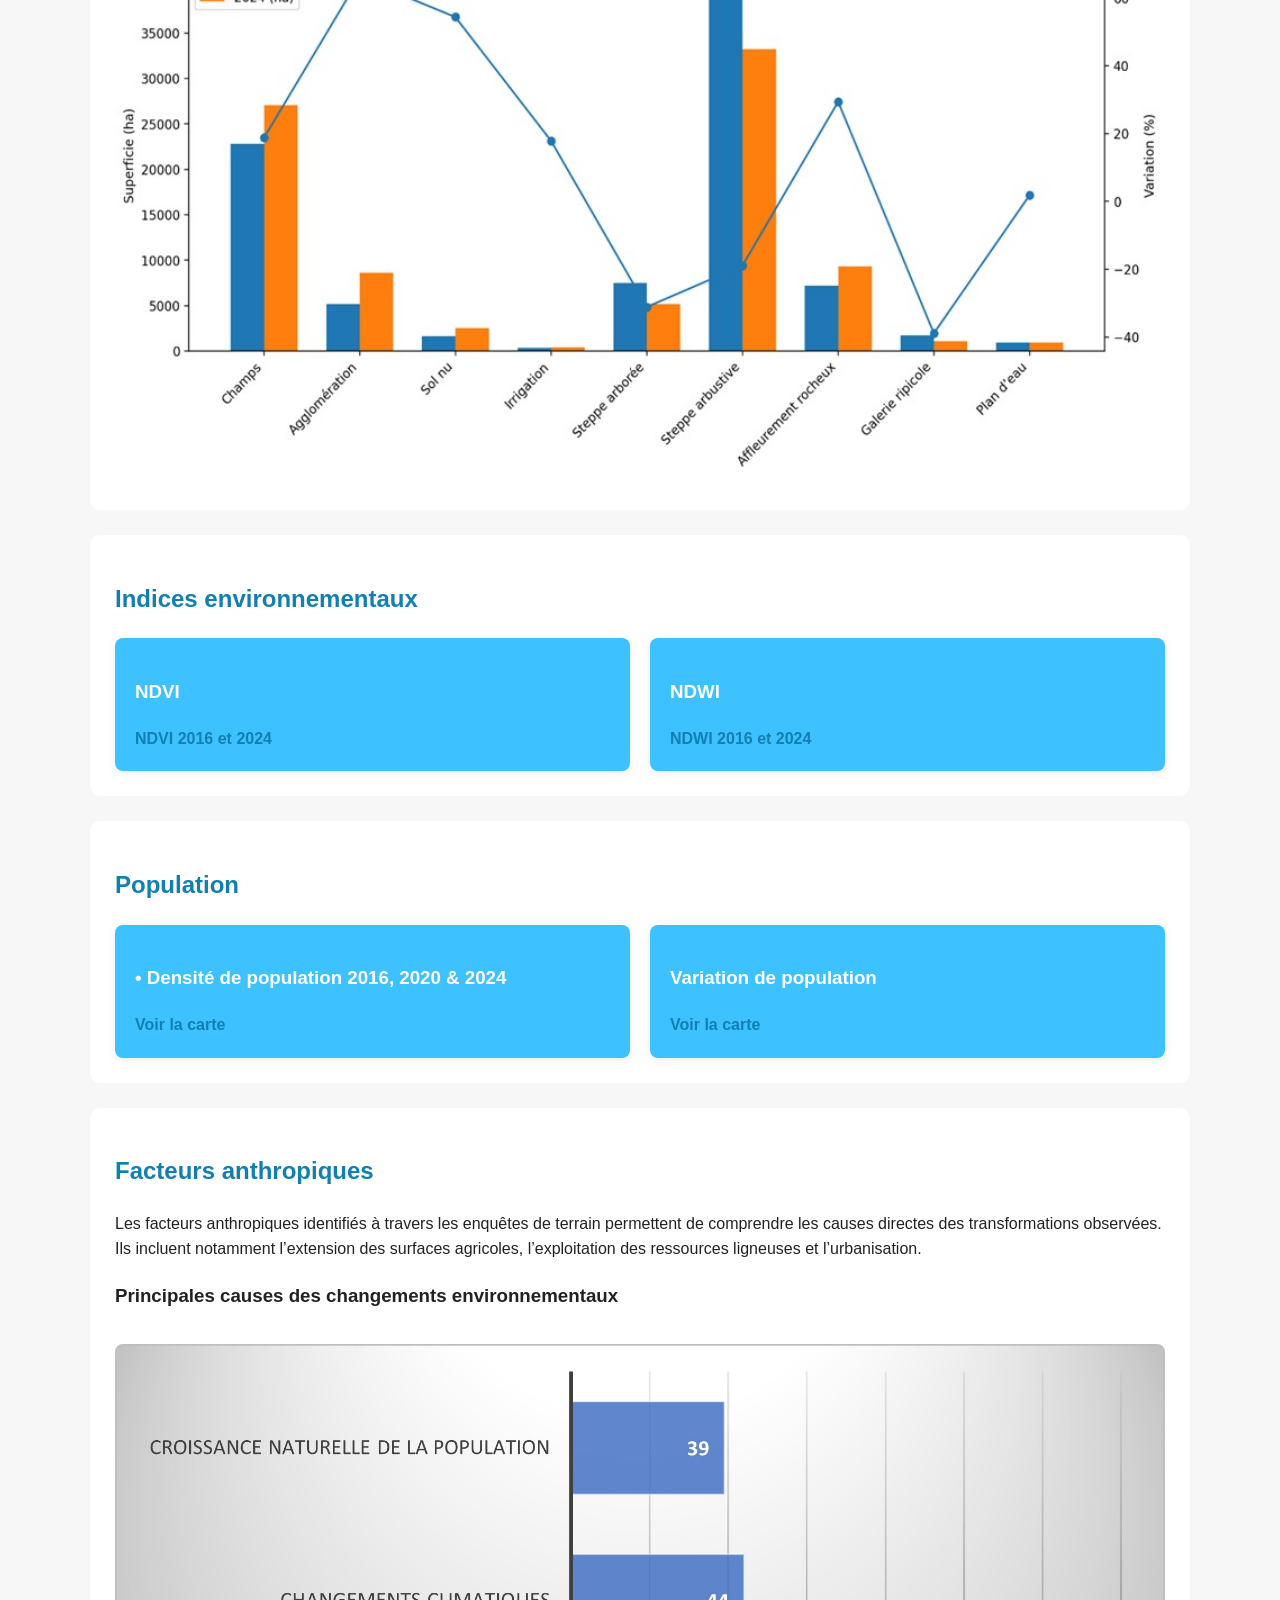
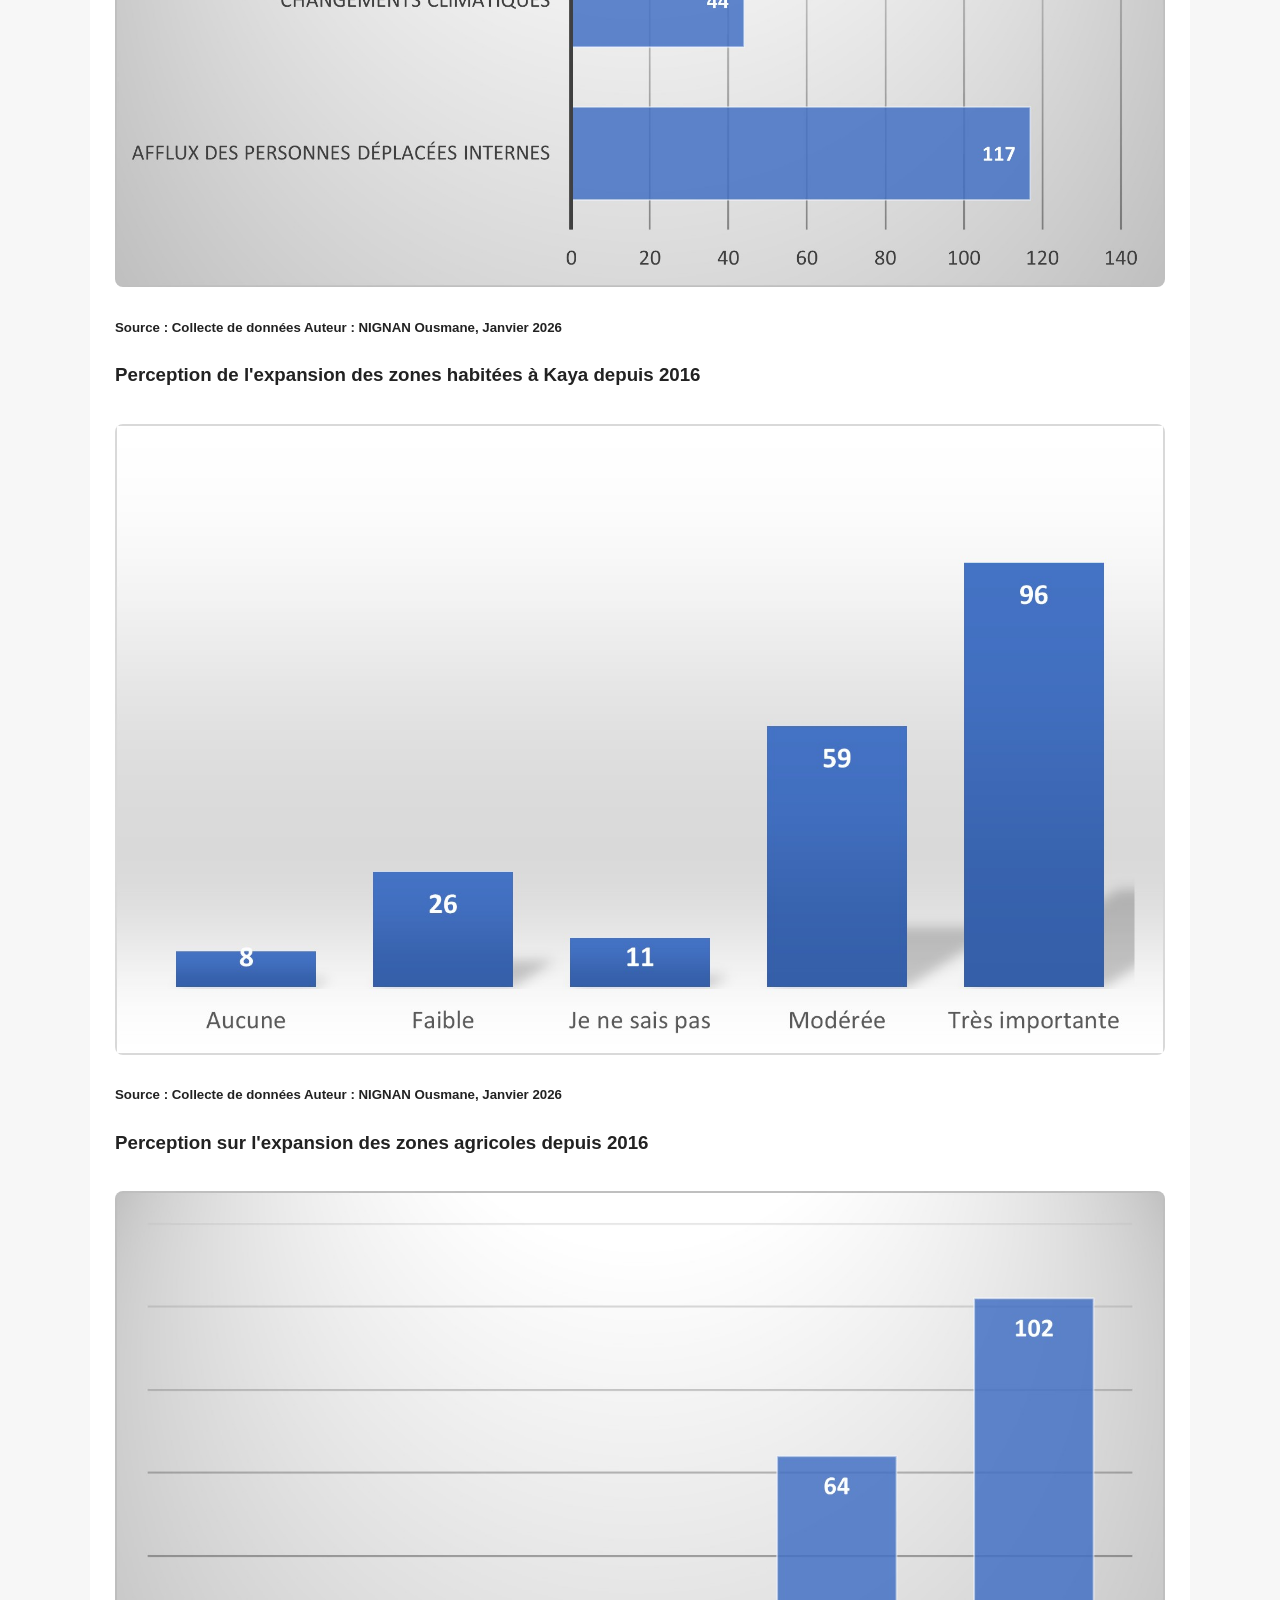
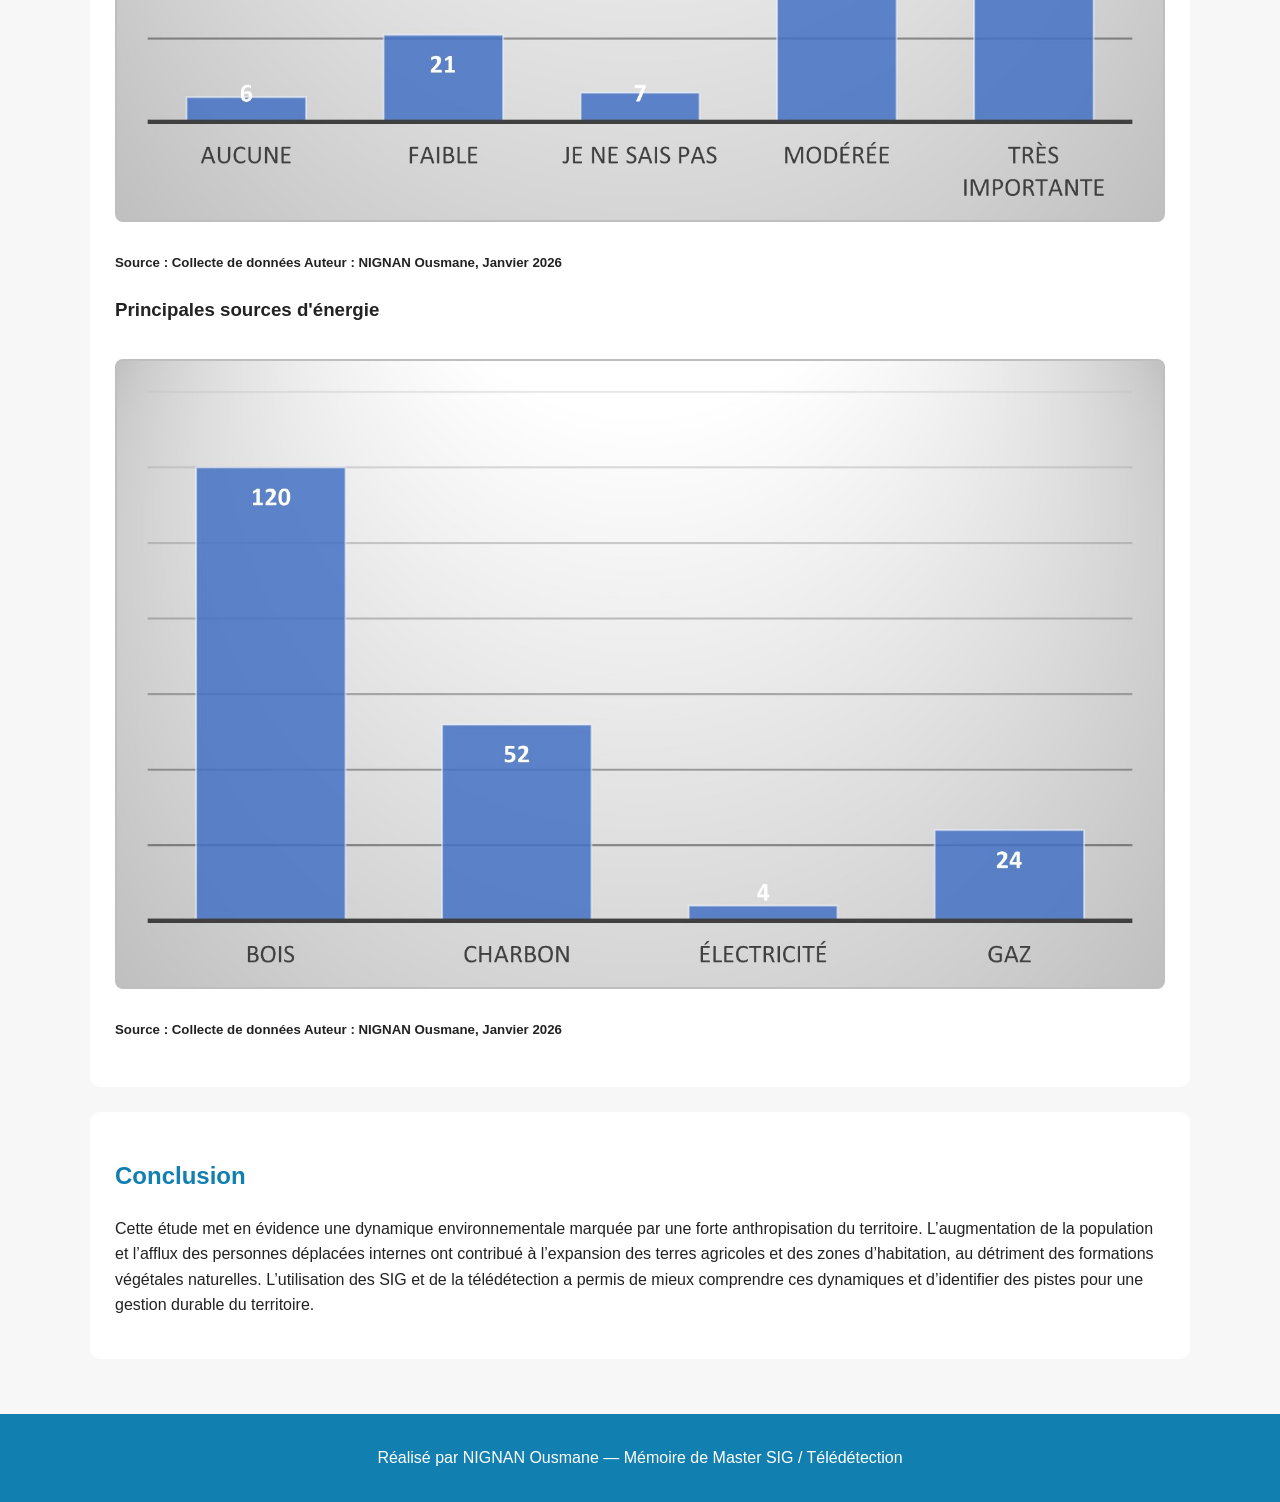
==== commit a7a99621: "Update memoire.html" ====
--- a/memoire.html
+++ b/memoire.html
@@ -28,7 +28,7 @@
     <section id="presentation">
       <h2>Présentation de l’étude</h2>
       <p>
-        CLa commune de Kaya, située dans la région du Centre-Nord du Burkina Faso, connaît depuis 2016 un afflux important de personnes déplacées internes en raison de la crise sécuritaire. Cette situation exerce une pression croissante sur les ressources naturelles et les espaces agricoles.
+        La commune de Kaya, située dans la région du Centre-Nord du Burkina Faso, connaît depuis 2016 un afflux important de personnes déplacées internes en raison de la crise sécuritaire. Cette situation exerce une pression croissante sur les ressources naturelles et les espaces agricoles.
 Cette étude vise à analyser la dynamique environnementale de la commune à travers une approche intégrant la télédétection, les SIG et les données socio-démographiques.
 
       </p>
@@ -79,7 +79,7 @@
       <div class="card-grid">
         <div class="card">
           <h3>•	Densité de population 2016, 2020 & 2024</h3>
-          <a href="population/worldpop_2016.html">Voir la carte</a>
+          <a href="evol/qgis2web_2026_04_05-17_29_35_189170/qgis2web_2026_04_05-17_29_35_189170/index.html">Voir la carte</a>
           
         </div>
         <div class="card">
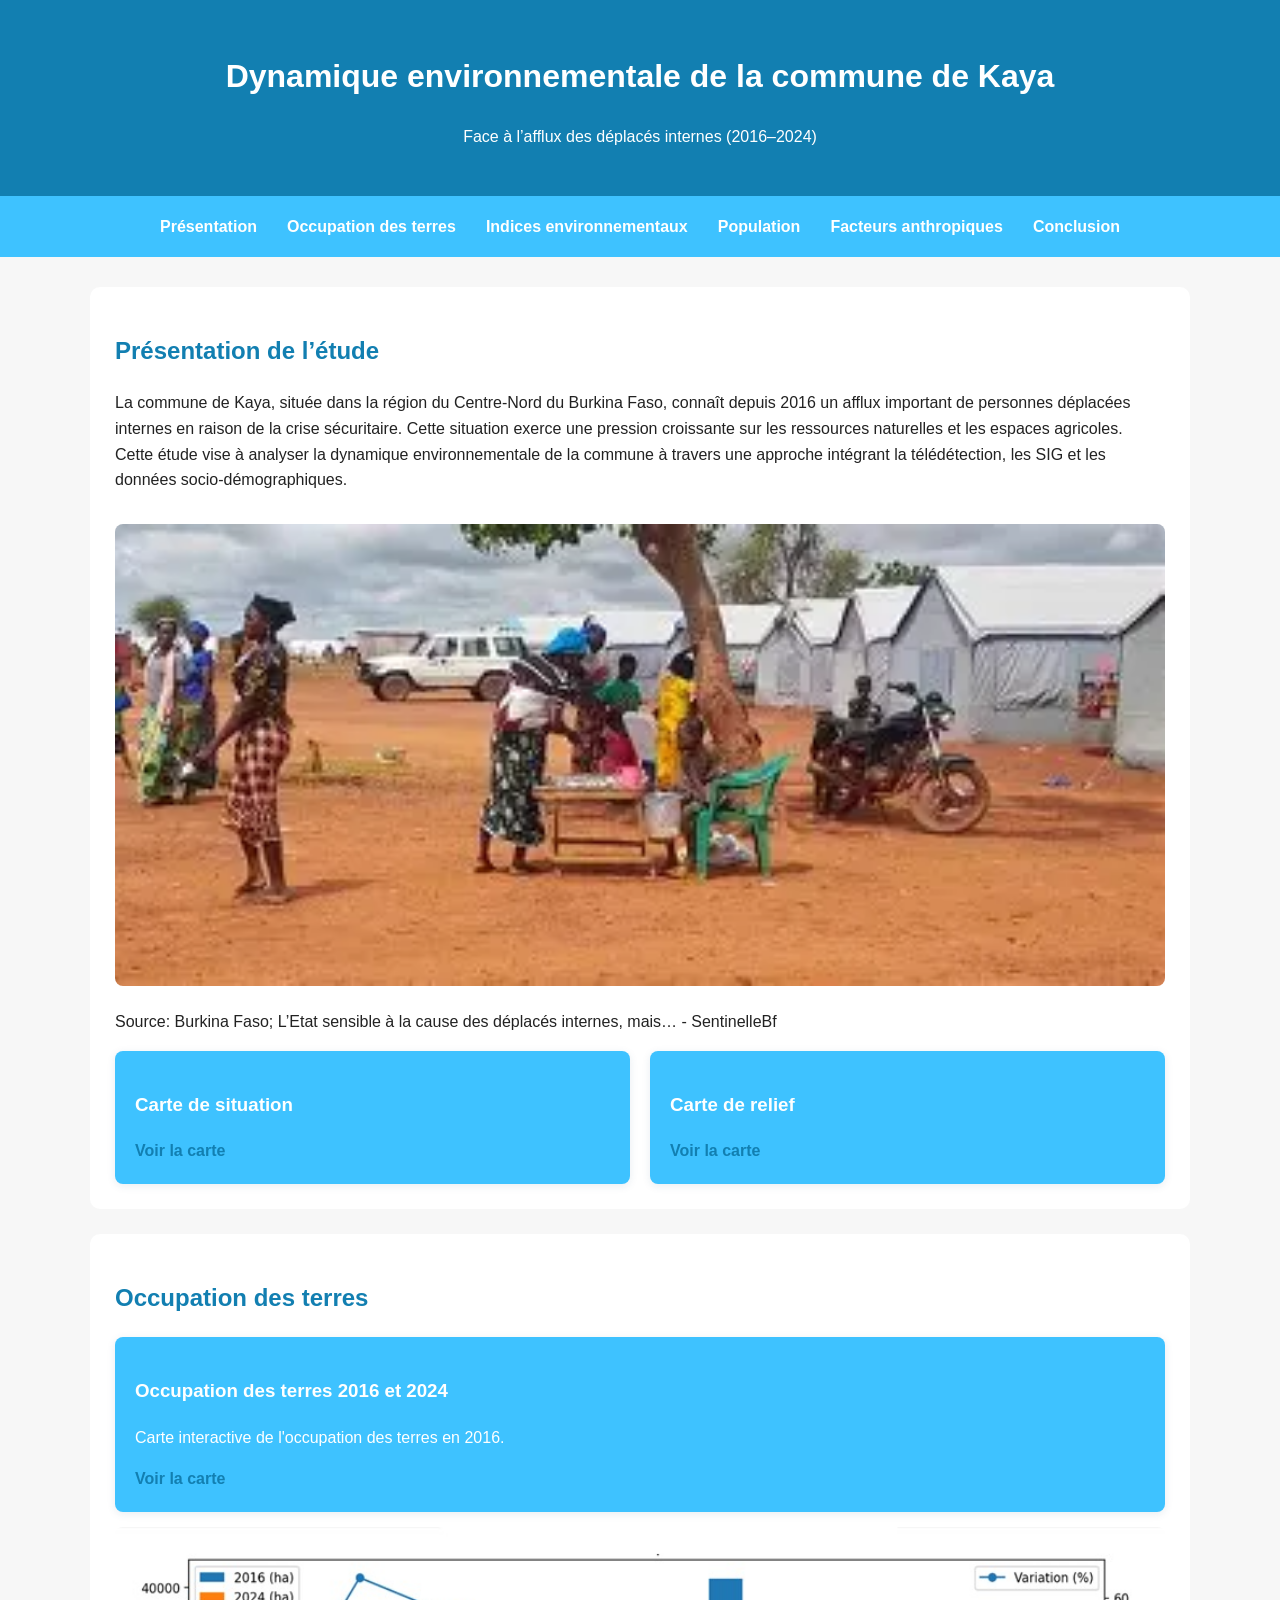
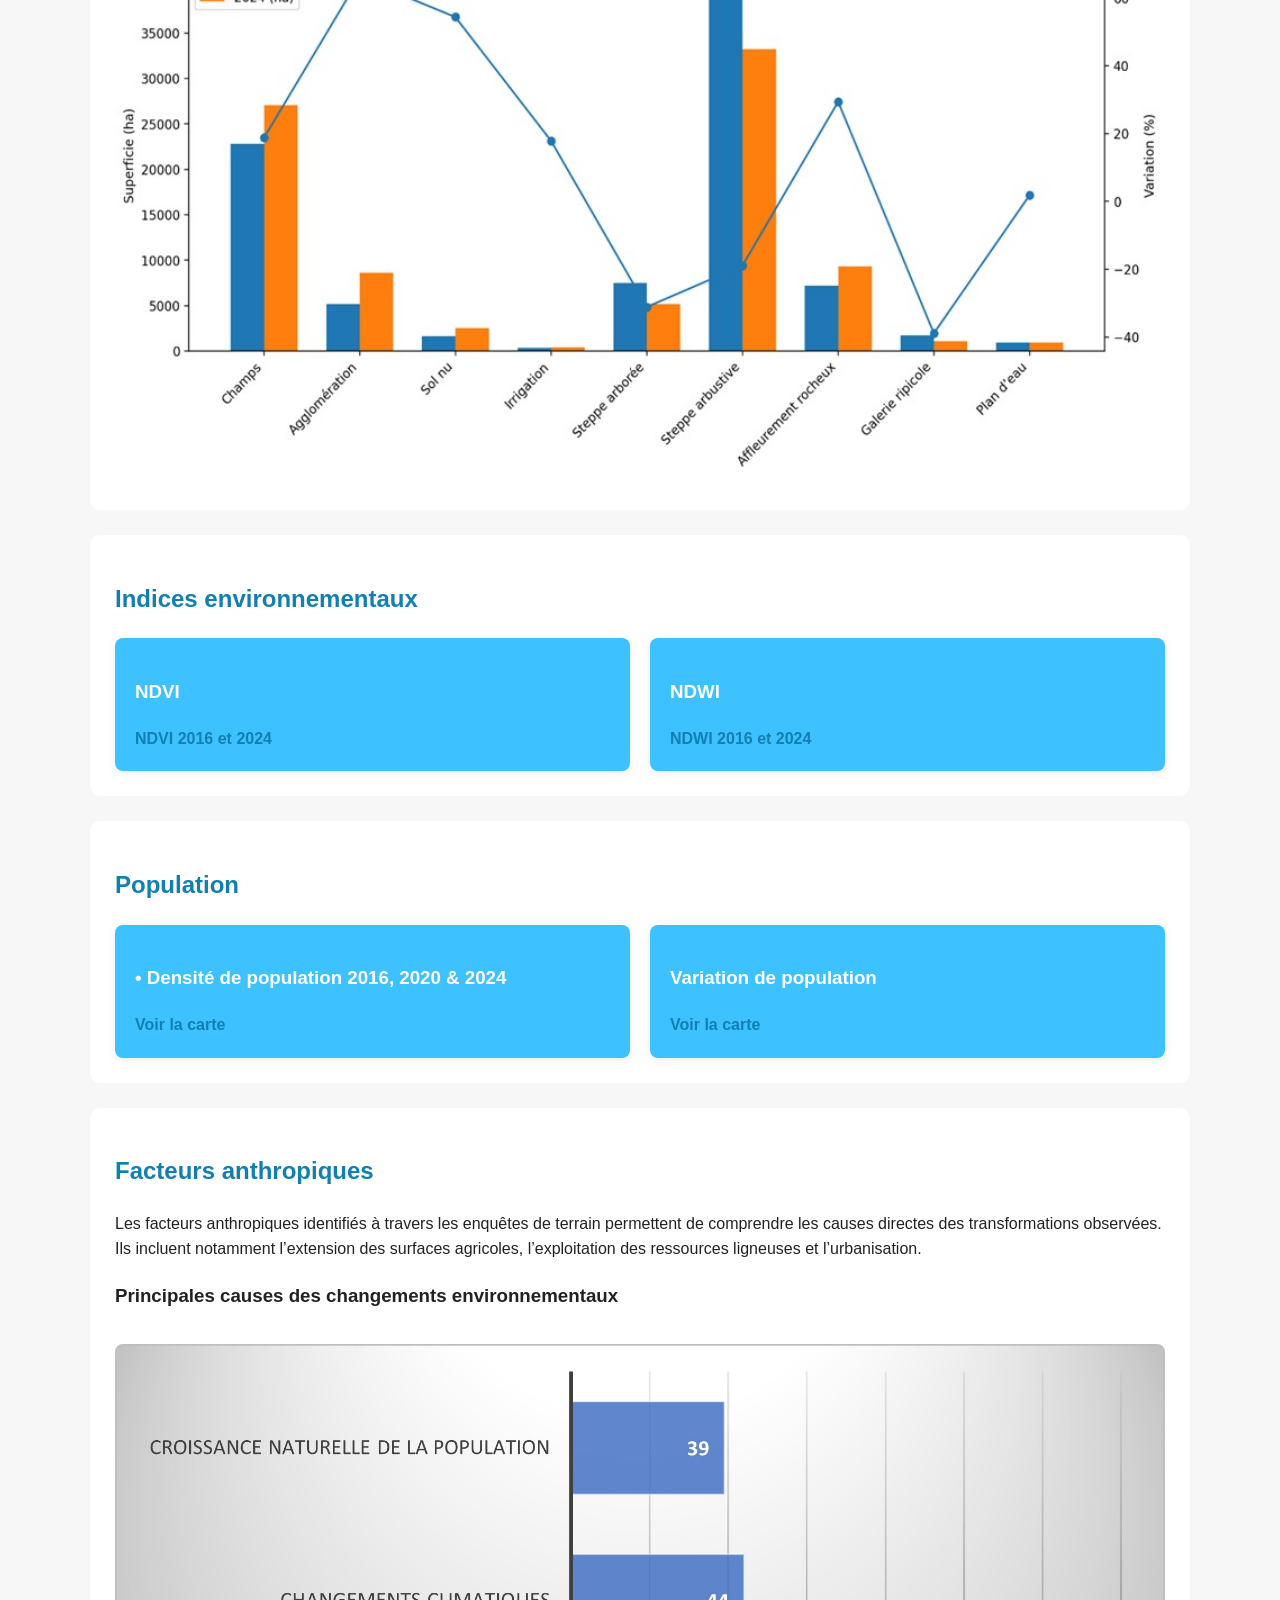
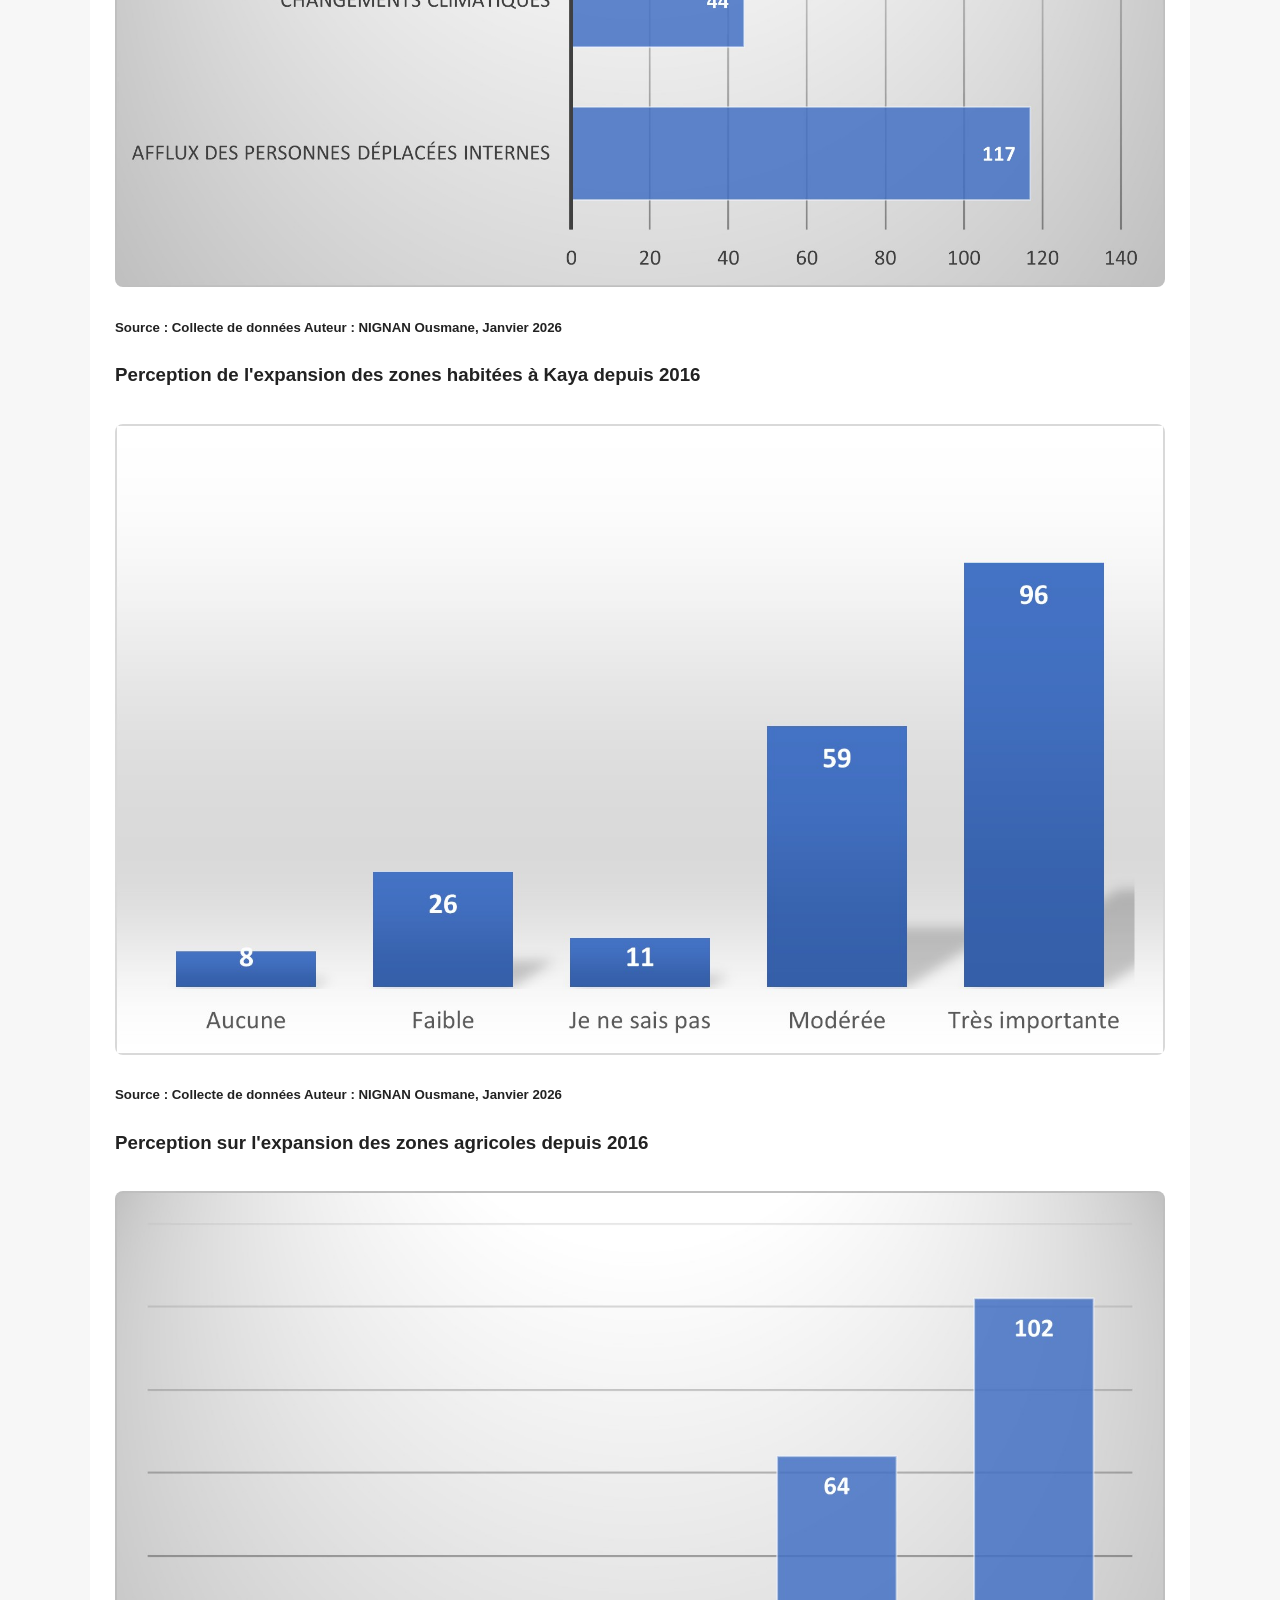
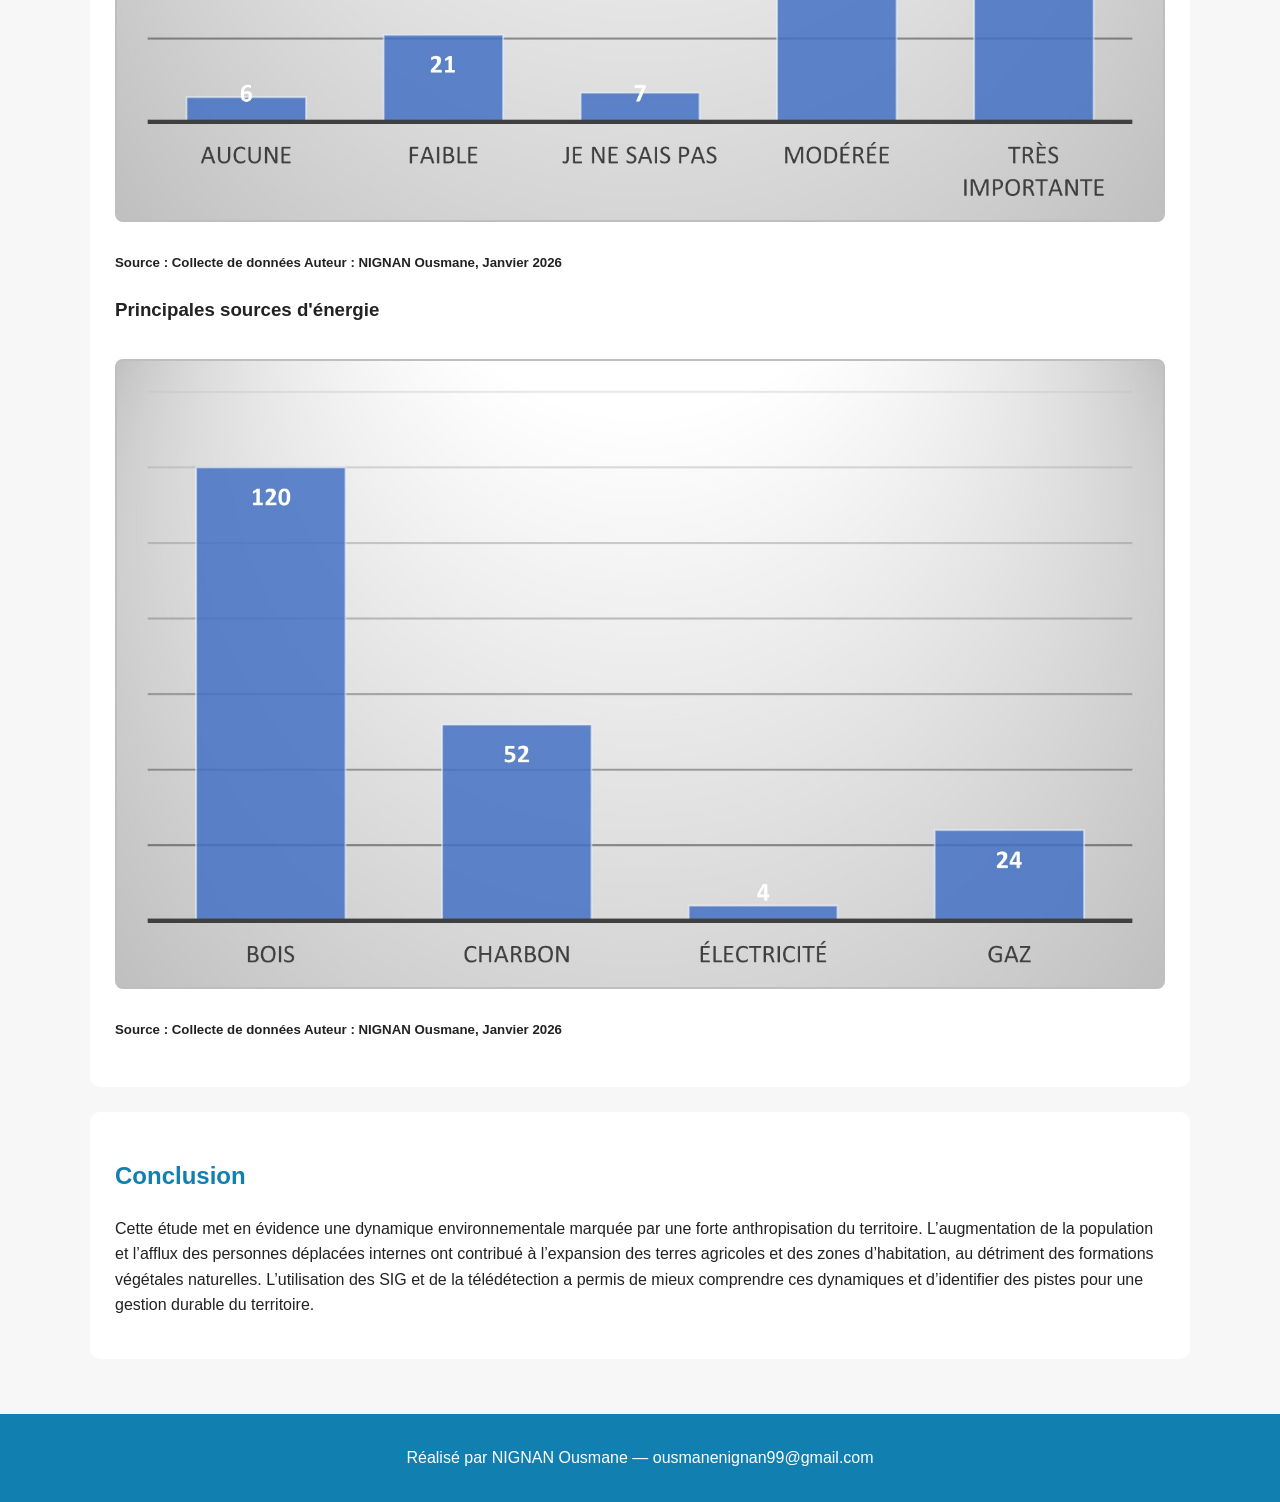
==== commit 6ccab0fd: "Update memoire.html" ====
--- a/memoire.html
+++ b/memoire.html
@@ -132,7 +132,7 @@
   </main>
 
   <footer>
-    <p>Réalisé par NIGNAN Ousmane — Mémoire de Master SIG / Télédétection</p>
+    <p>Réalisé par NIGNAN Ousmane — ousmanenignan99@gmail.com</p>
   </footer>
 
 </body>
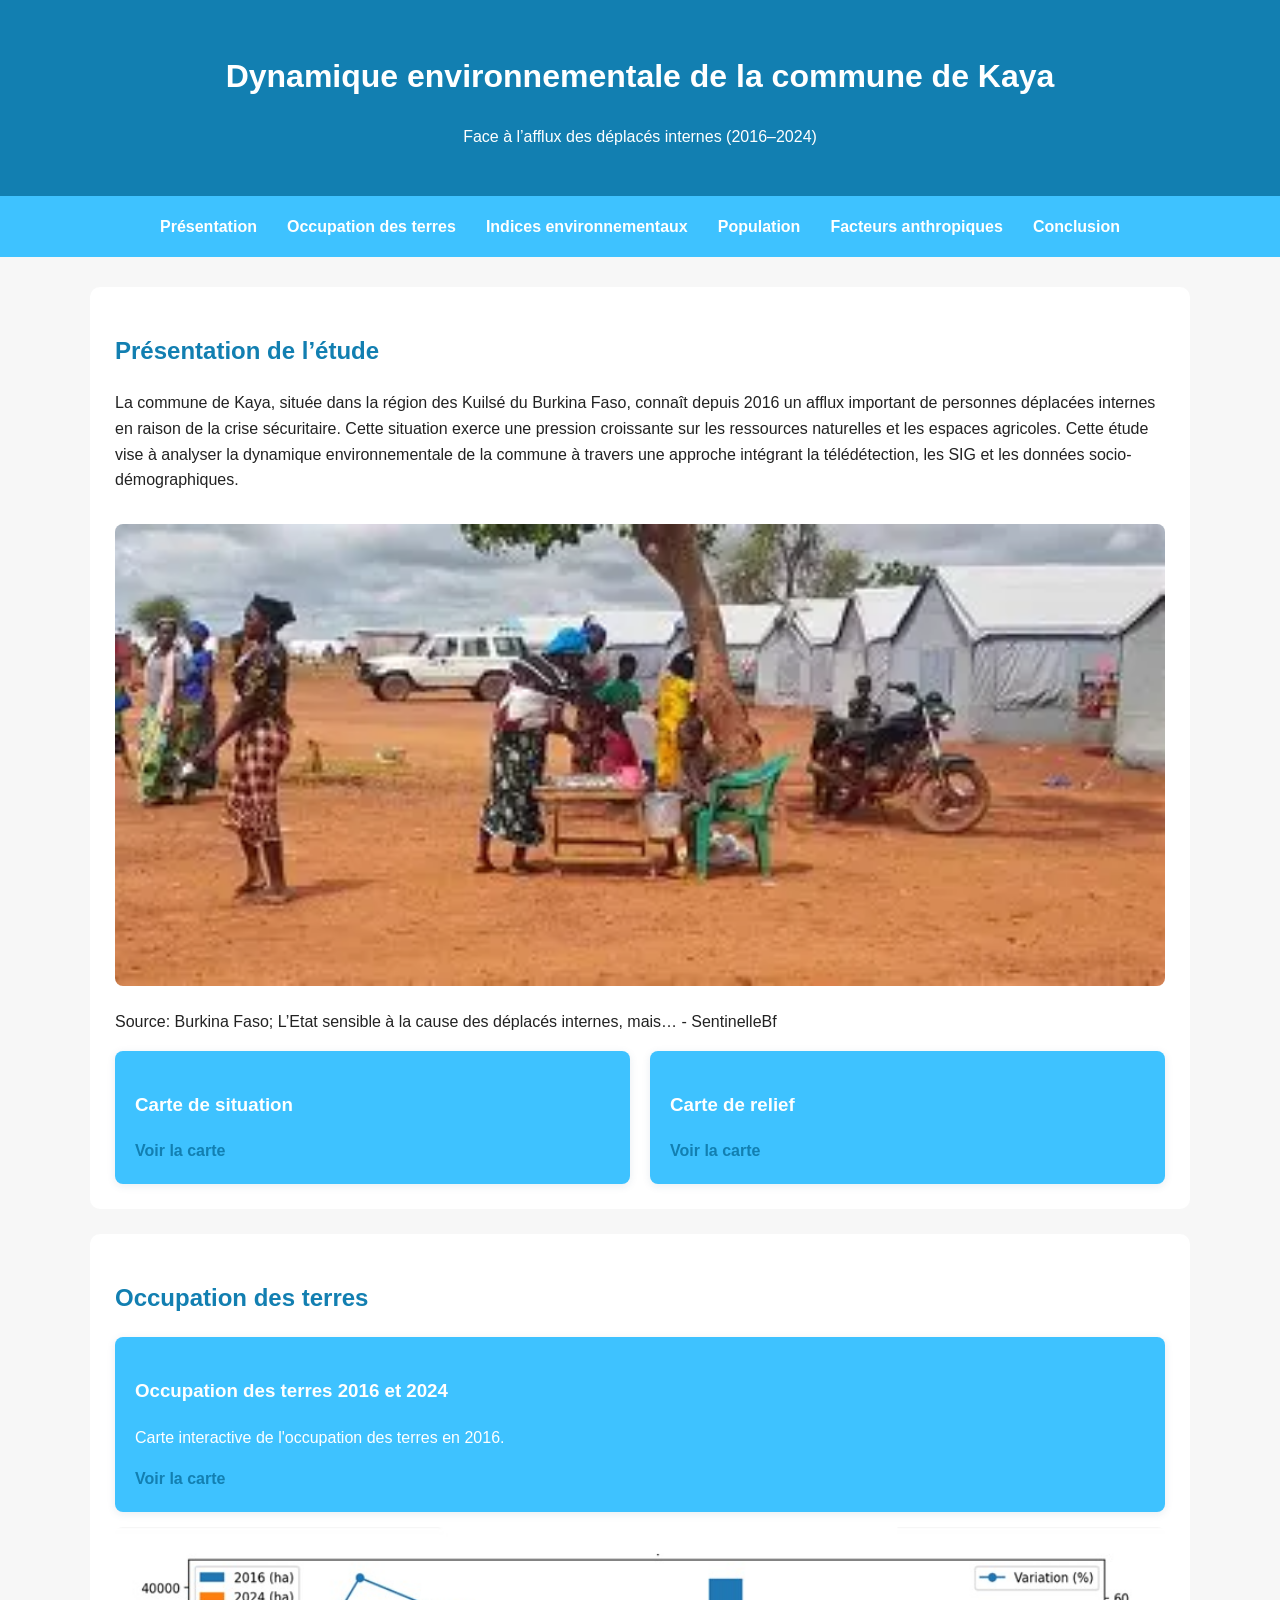
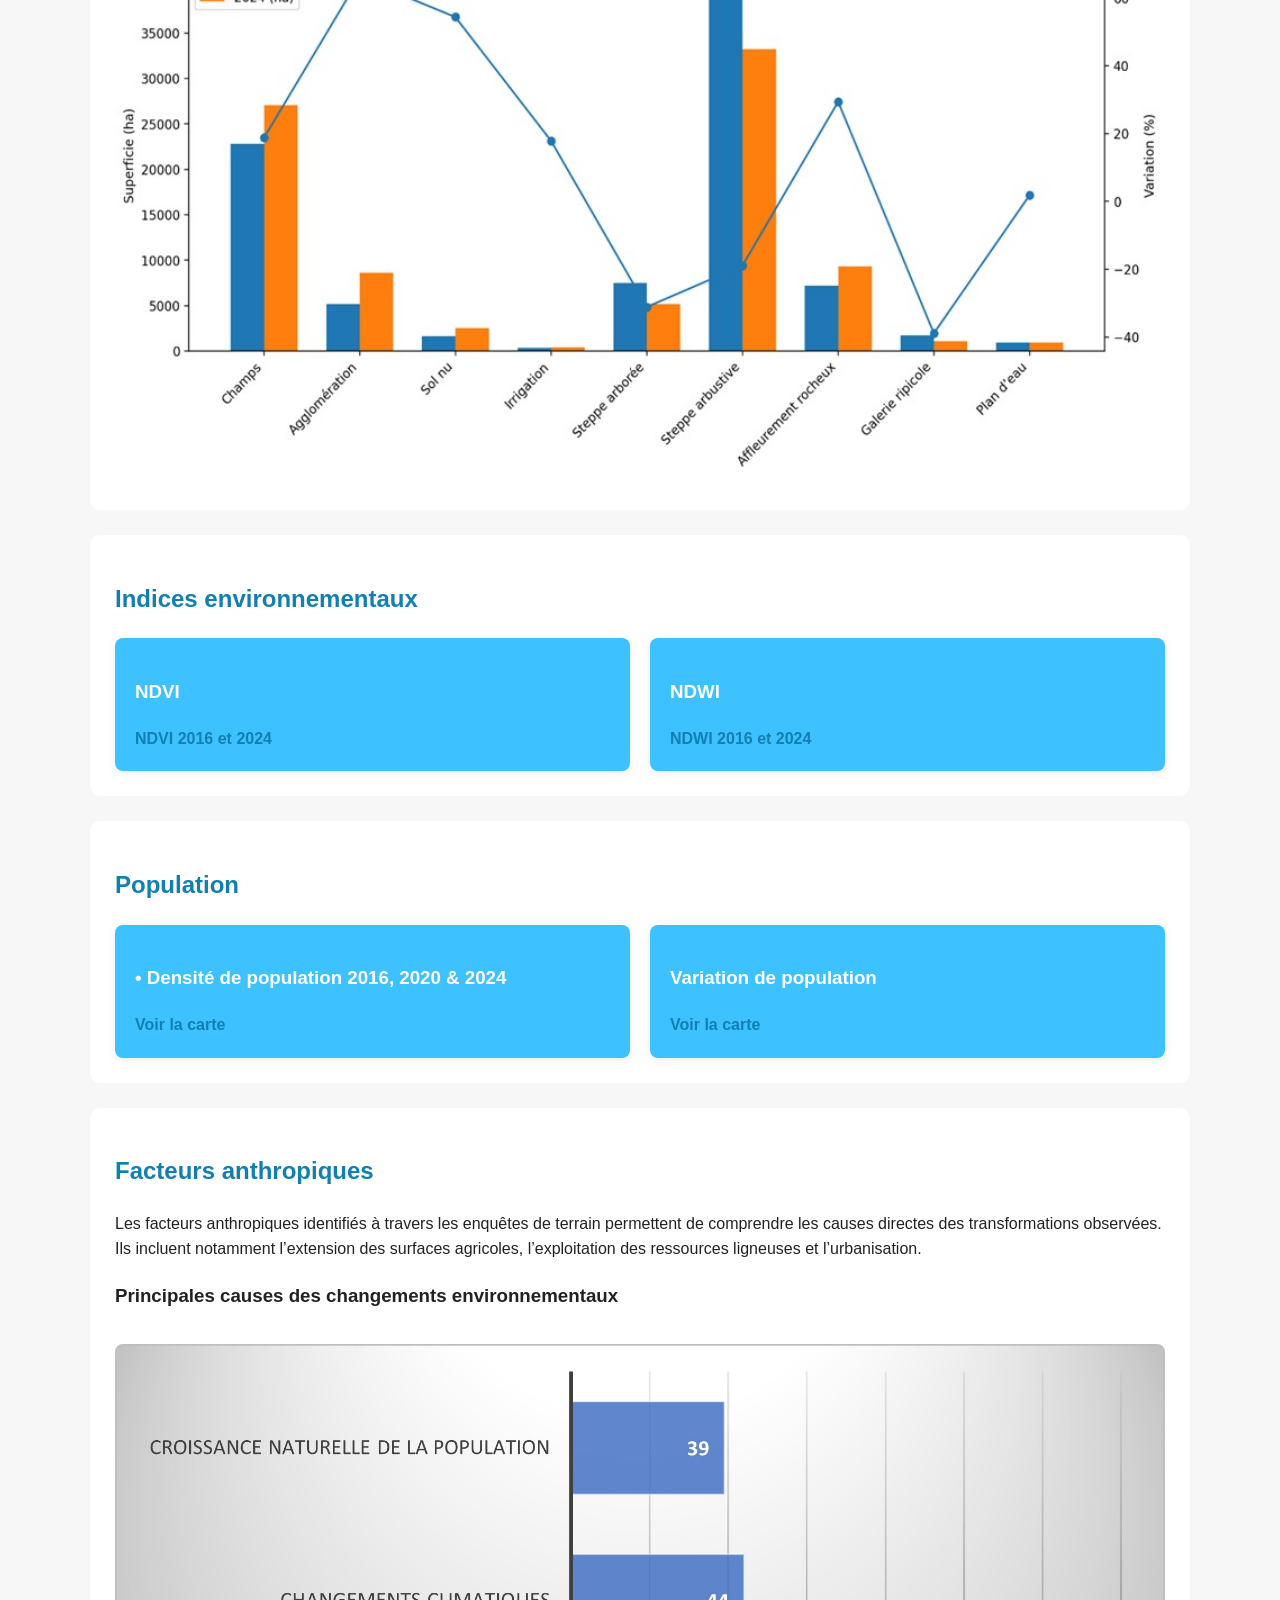
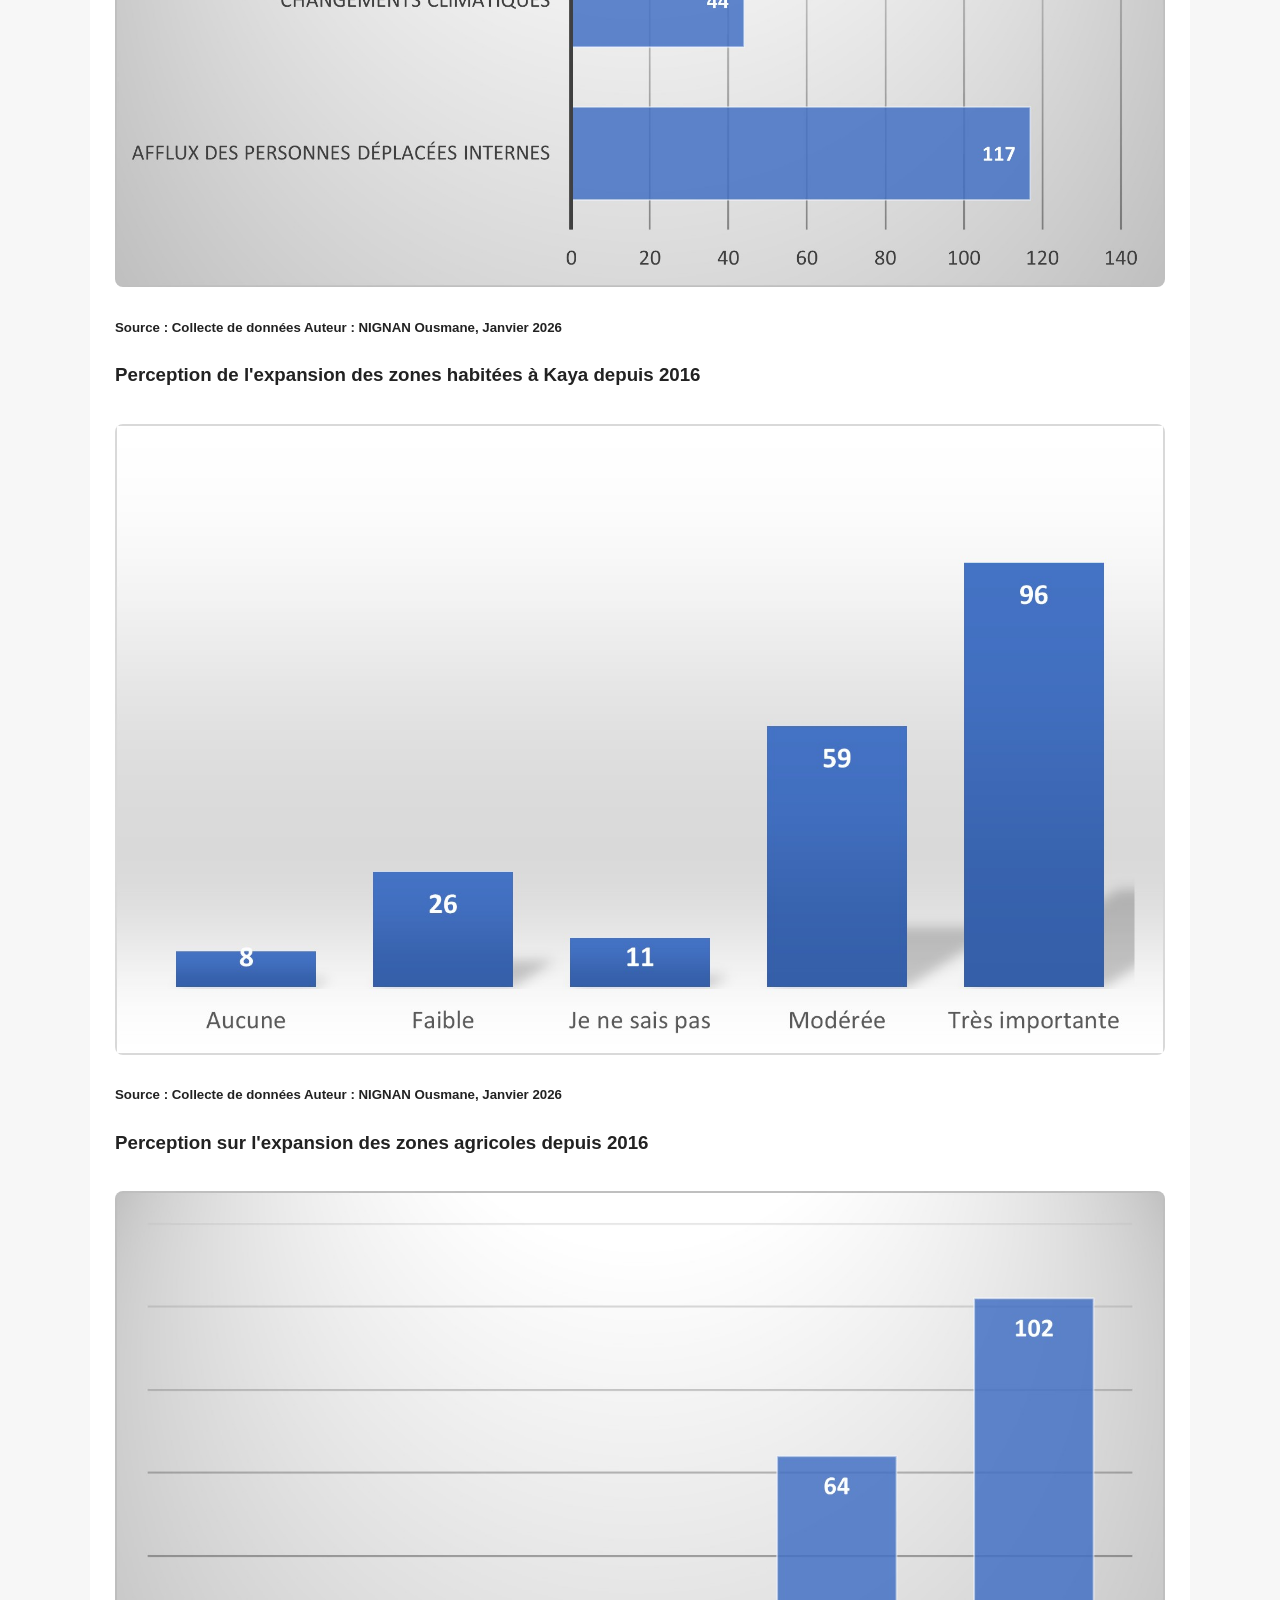
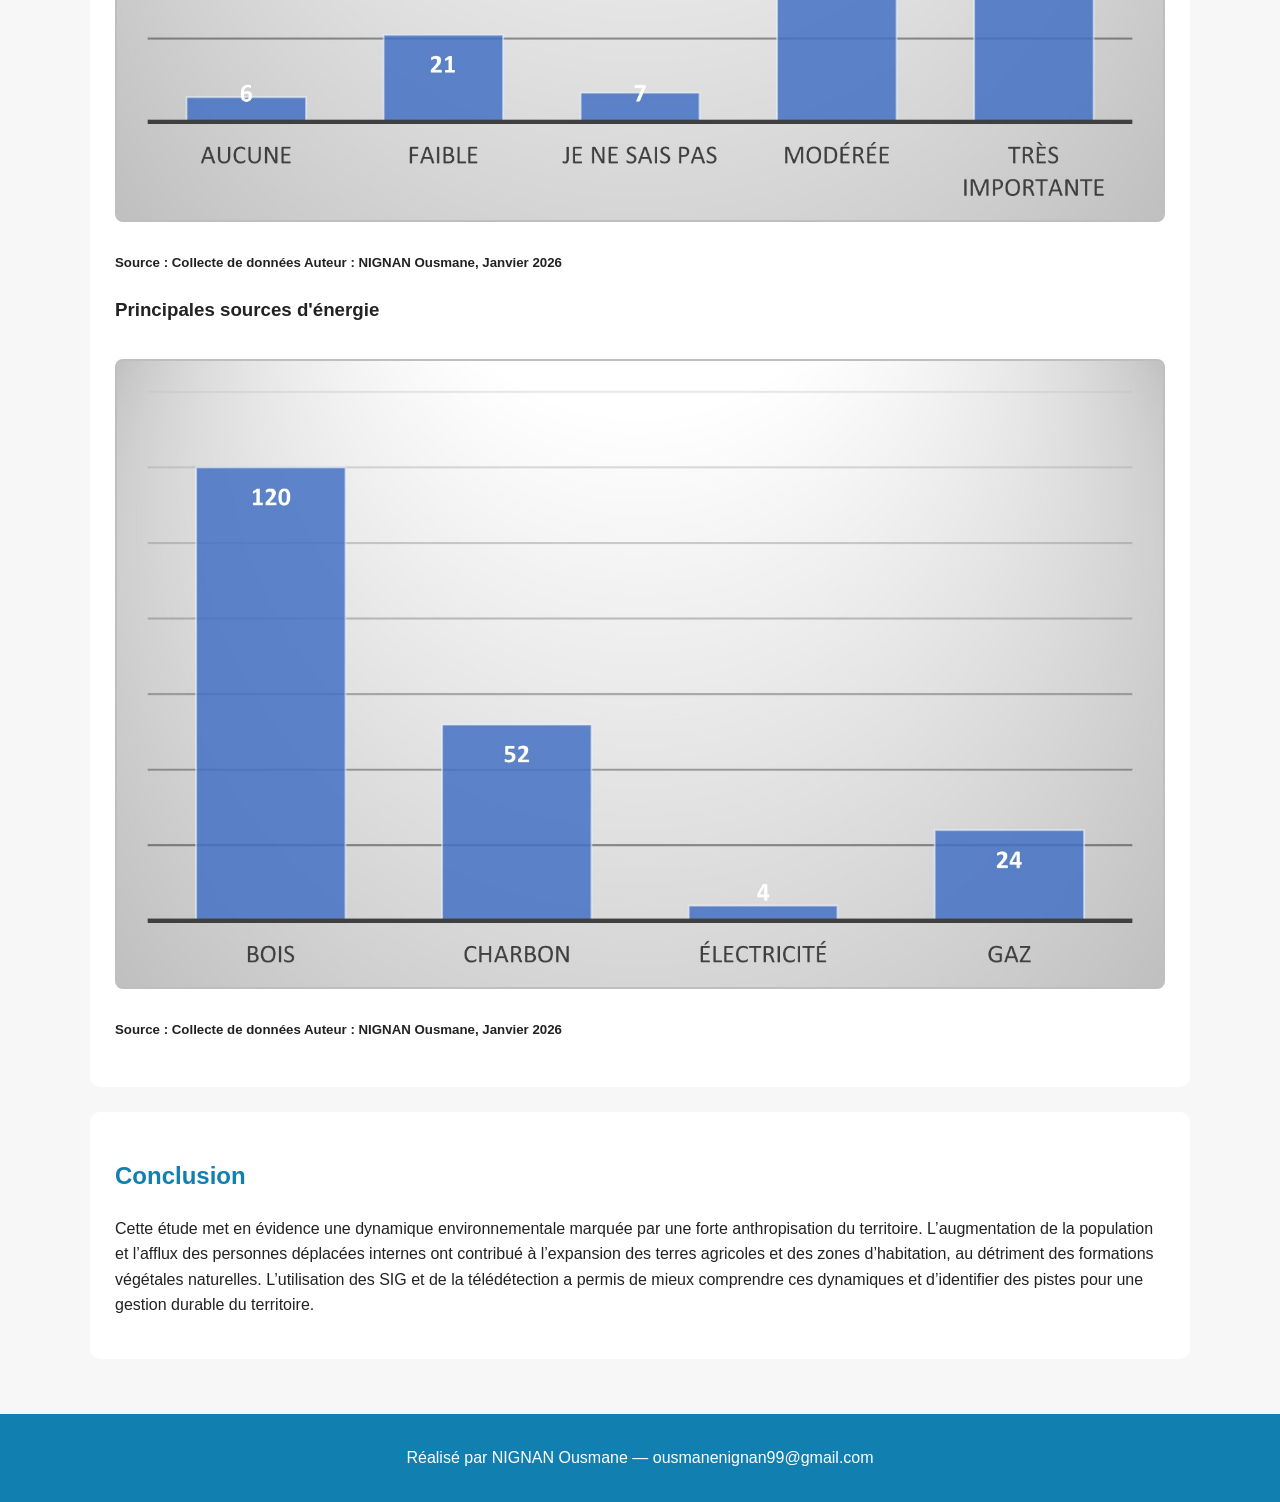
==== commit 1abe4334: "ajout du lien de la carte de situation" ====
--- a/memoire.html
+++ b/memoire.html
@@ -28,7 +28,7 @@
     <section id="presentation">
       <h2>Présentation de l’étude</h2>
       <p>
-        La commune de Kaya, située dans la région du Centre-Nord du Burkina Faso, connaît depuis 2016 un afflux important de personnes déplacées internes en raison de la crise sécuritaire. Cette situation exerce une pression croissante sur les ressources naturelles et les espaces agricoles.
+        La commune de Kaya, située dans la région des Kuilsé du Burkina Faso, connaît depuis 2016 un afflux important de personnes déplacées internes en raison de la crise sécuritaire. Cette situation exerce une pression croissante sur les ressources naturelles et les espaces agricoles.
 Cette étude vise à analyser la dynamique environnementale de la commune à travers une approche intégrant la télédétection, les SIG et les données socio-démographiques.
 
       </p>
@@ -37,7 +37,7 @@
       <div class="card-grid">
         <div class="card">
           <h3>Carte de situation</h3>
-          <a href="" target="_self">Voir la carte</a>
+          <a href="situation/index.html" target="_self">Voir la carte</a>
         </div>
 
       <div class="card-grid">
@@ -93,7 +93,6 @@
       <p>
         Les facteurs anthropiques identifiés à travers les enquêtes de terrain permettent de comprendre les causes directes des transformations observées. Ils incluent notamment l’extension des surfaces agricoles, l’exploitation des ressources ligneuses et l’urbanisation.
       </p>
-      <div></div>
       <p>
         <h3>Principales causes des changements environnementaux</h3>
       <img src="images/graphiques/principalescauses.jpg" alt="Principales causes des changements environnementaux" class="image-large">
